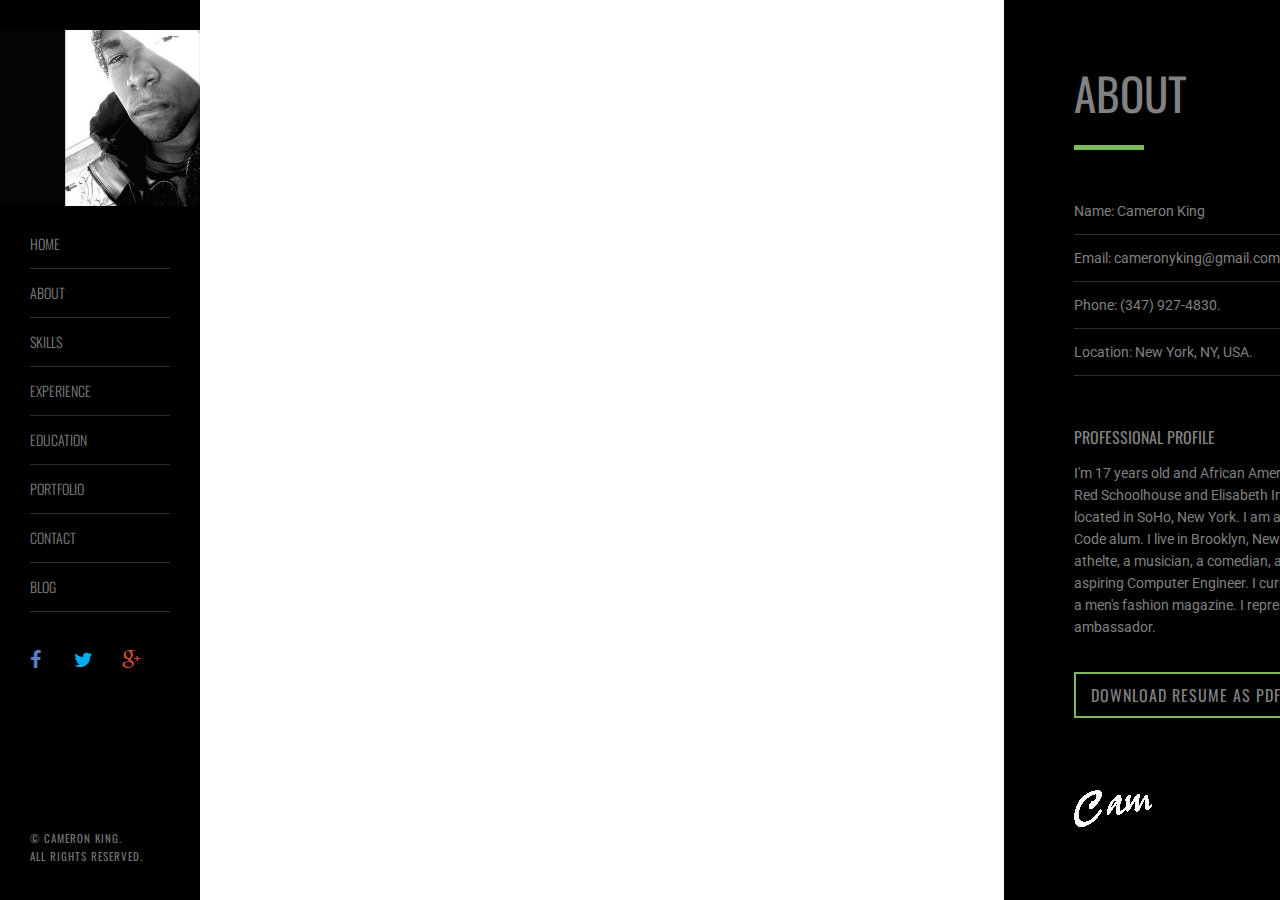
==== index.html @ 2c62a870 "hi" ====
<!DOCTYPE html>
<html lang="en">
<head>
<meta charset="UTF-8" />
<meta http-equiv="X-UA-Compatible" content="IE=edge,chrome=1" />
<meta name="viewport" content="width=device-width,initial-scale=1.0,maximum-scale=1" />
<META NAME="ROBOTS" CONTENT="INDEX, FOLLOW">
<title>Cameron King</title>
<link rel="shortcut icon" href="favicon.ico">

<!-- Google Font-->
<link href='http://fonts.googleapis.com/css?family=Roboto:400,300italic,300,100italic,100,400italic,500,500italic,700,900,900italic,700italic%7COswald:400,300,700' rel='stylesheet' type='text/css'>
<!-- Design Style -->
<link rel="stylesheet" type="text/css" href="css/scroll.css" />
<link rel="stylesheet" type="text/css" href="css/style.css" />
<!-- Icon -->
<link rel="stylesheet" type="text/css" href="css/font-awesome.css" />
<!-- Portfolio Thumbnail / Slider -->
<link rel="stylesheet" type="text/css" href="css/portfolio.css" />
<link rel="stylesheet" type="text/css" href="css/carousel.css">
<!-- Responsive -->
<link rel="stylesheet" type="text/css" href="css/responsive.css" />
<!-- Pie Chart / Skills -->
<script type="text/javascript" src="js/jquery-2.0.3.min.js"></script>
<!-- Send Email -->
<script type="text/javascript" src="js/sendemail.js"></script>
<!-- Progressbar / Skills-->
<script type="text/javascript" src="js/progressbar.js"></script>
<!-- Portfolio-->
<script src="js/modernizr.custom.js"></script>
</head>
<body>
<div id="container" class="container"> 
  <!-- Left Menu / Logo-->
  <aside class="menu" id="menu">
    <div class="logo"> 
      <!-- Logo image--> 
      <img src="images/bg.png" width="140" height="140" alt=""/> 
      <!-- Logo name--> 
      <span>Cameron King</span></div>
    <!-- Mobile Navigation--> 
    <a href="#menu1" class="menu-link"></a> 
    <!-- Left Navigation-->
    <nav id="menu1" role="navigation"> <a href="#chapterintroduction"><span id="link_introduction" class="active">Home</span></a> <a href="#chapterabout"><span id="link_about">About</span></a> <a href="#chapterskills"><span id="link_skills">Skills</span></a> <a href="#chapterexperience"><span id="link_experience">Experience</span></a> <a href="#chaptereducation"><span id="link_education">Education</span></a> <a href="#chapterportfolio"><span id="link_portfolio">Portfolio</span></a><a href="#chaptercontact"><span id="link_contact">Contact</span></a><a href="blog.html"><span id="link_blog">Blog</span></a></nav>
    <div class="social"> <a href="https://www.facebook.com" target="_blank" class="facebook"><i class="fa fa-facebook"></i></a> <a href="https://twitter.com" target="_blank" class="twitter"><i class="fa fa-twitter"></i></a> <a href="https://plus.google.com" target="_blank" class="google-plus"><i class="fa fa-google-plus"></i></a> </div>
    <div class="copyright"> © Cameron King.<br>
      All Rights Reserved. </div>
  </aside>
  <!-- Go to top link for mobile device --> 
  <a href="#menu" class="totop-link">Go to the top</a>
  <div class="content-scroller">
    <div class="content-wrapper"> 
      
      <!-- Introduction -->
      <article class="content introduction noscroll" id="chapterintroduction">
        <div class="inner">
          <h2><span>HEllO, I'm</span><br>
            Cameron King</h2>
          <span class="title">Athlete/ Musician/ Developer</span> </div>
        <div id="owl-demo" class="owl-carousel">
            <div class="item"><img src="images/bg.jpg" alt="" /></div>
           <div class="item"><img src="images/bg1.jpg" alt="" /></div>
             <div class="item"><img src="images/skate.JPG" alt="" /></div>
          <div class="item"><img src="images/vr%20.jpg" alt="" /></div>
        </div>
      </article>
      
      <!-- About -->
      <article class="content about white-bg" id="chapterabout">
        <div class="inner">
          <h2>About</h2>
          <div class="title-divider"></div>
          <div class="about-con">
            <ul>
              <li>Name: Cameron King</li>
              <li>Email: <a href="mailto:cameronyking@gmail.com">cameronyking@gmail.com</a></li>
              <li>Phone: (347) 927-4830.</li>
              <li>Location: New York, NY, USA.</li>
            </ul>
            <h3>Professional Profile</h3>
            <p>I'm 17 years old and African American. I attend school at Little Red Schoolhouse and Elisabeth Irwin High School (LREI) , located in SoHo, New York. I am a Prep for Prep and All Star Code alum. I live in Brooklyn, New York. I consider myself an athelte, a musician, a comedian, an artist, a designer and I am an aspiring Computer Engineer. I currently intern at Bleu Magazine, a men's fashion magazine. I represent All Star Code as an alum ambassador.<br>
            </p>
            <a href="#" class="button">Download resume as PDF </a> 
              
              <br>
              <img src="images/new.gif" class="signature" alt="This will display an animated GIF" /> 
              <br>
              <br>
              <br>
              <br>
            <p> Click Anywhere on Screen to Advance</p> 
            </div>
        </div>
      </article>
      
      <!-- Skills -->
      <article class="content skills gray-bg" id="chapterskills">
        <div class="inner">
          <h2>Skills</h2>
          <div class="title-divider"></div>
          <h3> My Technical Skills</h3>
          <p> Here are some of my "hard" technical and "soft" social skills I've gained over the years. They range from CS to Music and Athletics. I am learning new coding languages, and am always working with digital media. </p>
          <div class="skills-con">
            <div class="container-sub margin-top50">
              <div class="row">
                <div class="col-6 margin-bottom50">
                  <div class="col-6"><span class="chart" data-percent="75"><span class="percent"></span> </span></div>
                  <div class="col-6 chart-text">
                    <h4>Final Cut Pro</h4>
                  </div>
                </div>
                <div class="col-6 margin-bottom50">
                  <div class="col-6"><span class="chart" data-percent="88"><span class="percent"></span> </span></div>
                  <div class="col-6 chart-text">
                    <h4>Painting and Drawing</h4>
                  </div>
                </div>
                <div class="col-6">
                  <div class="col-6"><span class="chart" data-percent="60"><span class="percent"></span> </span></div>
                  <div class="col-6 chart-text">
                    <h4>Java<br> script and jQuery</h4>
                  </div>
                </div>
                <div class="col-6">
                  <div class="col-6"><span class="chart" data-percent="95"><span class="percent"></span> </span></div>
                  <div class="col-6 chart-text">
                    <h4>Wordpress, HTML5 and CSS3</h4>
                   <!-- <p>Expert, 8 years</p> !--->
                  </div>
                </div>
                  </div>
                <br>
                <br>
                   <div class="row">
                     <div class="col-6 margin-bottom50">
                  <div class="col-6"><span class="chart" data-percent="95"><span class="percent"></span> </span></div>
                  <div class="col-6 chart-text">
                    <h4>Adobe <br> Photo <br> shop</h4>
                    <!--<p>Expert, 4 years</p> -->
                  </div>
                </div>
                <div class="col-6 margin-bottom50">
                  <div class="col-6"><span class="chart" data-percent="80"><span class="percent"></span> </span></div>
                  <div class="col-6 chart-text">
                    <h4>Adobe Illustrator</h4>
                  </div>
                </div>
                <div class="col-6">
                  <div class="col-6"><span class="chart" data-percent="90"><span class="percent"></span> </span></div>
                  <div class="col-6 chart-text">
                    <h4>Python</h4>
                   <!-- <p>Expert, 8 years</p> --> 
                  </div>
                </div>
                <div class="col-6">
                  <div class="col-6"><span class="chart" data-percent="55"><span class="percent"></span> </span></div>
                  <div class="col-6 chart-text">
                    <h4>C Programming</h4>
                   <!-- <p>Expert, 8 years</p> -->
                  </div>
                </div>
              </div>
            </div>
            <div class="full-divider"></div>
            <div class="container-sub skill-list">
              <div class="row">
                <h3>Knowledge</h3>
                <p>I was not able to list all of my skill. However, I do have an interest and experience in the following areas.</p>
                <div class="col-4 margin-top10">
                  <ul>
                    <li>Robotics</li>
                    <li>Web Design</li>
                    <li>User Experience</li>
                    <li>Graphic Design</li>
                  </ul>
                </div>
                <div class="col-4 margin-top10">
                  <ul>
                    <li>Photo manipulation skills</li>
                    <li>Digital Painting</li>
                    <li>Photo Composition</li>
                    <li>Tipography</li>
                  </ul>
                </div>
                <div class="col-4 margin-top10">
                  <ul>
                    <li>Video Editing</li>
                    <li> Music Theory</li>
                     <li>App Development</li>
                    <li> Virtual Reality App Design </li>
                  </ul>
                </div>
              </div>
            </div>
            <div class="full-divider"></div>
            <div class="container-sub">
              <div class="row">
                <h3>Language Skills</h3>
                <p>I've traveled abroad and had formal training in the following languages.</p>
                <div class="progressbar-main margin-top50">
                  <div class="progress-bar-description">English (First Language)</div>
                  <div id="progressBar" class="progress">
                    <div class="progress-value"></div>
                  </div>
                </div>
                <div class="progressbar-main margin-top40">
                  <div class="progress-bar-description">Chinese </div>
                  <div id="progressBar2" class="progress">
                    <div class="progress-value"></div>
                  </div>
                </div>
                <div class="progressbar-main margin-top40">
                  <div class="progress-bar-description">French </div>
                  <div id="progressBar3" class="progress">
                    <div class="progress-value"></div>
                  </div>
                </div>
              </div>
            </div>
          </div>
        </div>
      </article>
      
      <!-- Experience -->
      <article class="content experience white-bg" id="chapterexperience">
        <div class="inner">
          <h2>Experience</h2>
          <div class="title-divider"></div>
          <h3>MY Experience!</h3>
          <p>The following are my experiences up until now that have shaped me into who I am and what I want to do.</p>
          <div class="experience-con">
            <div class="container-sub">
                <div class="full-divider"></div>
              <div class="row">
                <div class="experience-details">
                  <div class="col-6 margin-bottom50 margin-top50">
                    <div class="col-3 icon-block"><i class="fa fa-cog"></i></div>
                    <div class="flot-left">
                      <h5><a href="http://bleumagazine.com">Bleu Magazine</a></h5>
                      <h4>Web and App <br>Developer</h4>
                      <span>August 2015 - Present</span> </div>
                  </div>
                  <div class="col-6 margin-bottom50 margin-top50 no-margin-top"> I am currently interning at Bleu Magazine. I am creating their spin-off ecommerce website, "Brick and Ivy". I will then develop their mobile application.  </div>
                </div>
                  
                    <div class="full-divider"></div>
                <div class="experience-details">
                  <div class="col-6 margin-bottom50 margin-top50">
                    <div class="col-3 icon-block"><i class="fa fa-arrows-alt"></i></div>
                    <div class="flot-left">
                      <h5> <a href="http://younghackers.us/"> The Young Hackers </a></h5>
                      <h4> Web Designer</h4>
                      <span> August 2013 - Present</span> </div>
                  </div>
                    <div class="col-6 margin-bottom50 margin-top50 no-margin-top">I was recruited into the Young Hackers, an exclusive group of teenage students in NYC, who create hackathons around the city to promote Computer Science and diversity in the tech industry.<br> <br> I helped lead, organize, and run <bold><a href="http://http://localhackday2015.younghackers.us">Local Hack Day NYC 2015 </a></bold> (click me) on October 15th. I built the website, promoted the event, and led the event, as the Master of Ceremony, throughout the day.</div>
                </div>
              <div class="full-divider"></div>
              <div class="row">
                <div class="experience-details">
                  <div class="col-6 margin-bottom50 margin-top50">
                    <div class="col-3 icon-block"><i class="fa fa-cogs"></i></div>
                    <div class="flot-left">
                      <h5><a href="http://allstarcode.org">All Star Code</a></h5>
                      <h4>Ambassador and <br> Representative</h4>
                      <span>July 2015 - Present</span> </div>
                  </div>
                  <div class="col-6 margin-bottom50 margin-top50 no-margin-top"> I was elected on the ASC board as a representive and ambassador for my cohort of the ASC Summer Intensive. I am in charge of planing events, managing social media, and representing the organization. </div>
                </div>
                <div class="full-divider"></div>
                <div class="experience-details">
                  <div class="col-6 margin-bottom50 margin-top50">
                    <div class="col-3 icon-block"><i class="fa fa-code"></i></div>
                    <div class="flot-left">
                      <h5>Hackathons and <br> Conferences</h5>
                      <h4>Participant</h4>
                      <span> Present</span> </div>
                  </div>
                  <div class="col-6 margin-bottom50 margin-top50 no-margin-top"> I recently attended Droid Con, the annual convention hosted by Google for global Android Developers at the Metropolitan Pavillion. Facebook, Microsoft, Firebase, American Express, Uber, Cloudbase, Twillio, Lyft, Twitter, and other companies attended and distributed "swag" and offered opportunities. <br><br> I went to Space Apps Next Generation, the first ever 24 hour Hackathon exclusive for High Schoolers, hosted by NASA in September. I also attended, PennApps XII, the twelfth iteration of the first college and elite hackathon, hosted by the University of Pennsylvania. <br><br> See the projects I made in my "Portfolio" page.  </div>
                </div>
                <div class="full-divider"></div>
                <div class="experience-details">
                  <div class="col-6 margin-bottom50 margin-top50">
                    <div class="col-3 icon-block"><i class="fa fa-arrows-alt"></i></div>
                    <div class="flot-left">
                      <h5> <a href="http://dais.squarespace.com/">Diversity Awareness in <br> Independent Schools</a></h5>
                      <h4>Member</h4>
                      <span> Fall 2013 - Present</span> </div>
                  </div>
                  <div class="col-6 margin-bottom50 margin-top50 no-margin-top">I am on the executive board committe and act as a facilitator and representative of LREI at DAIS.<br><br> At DAIS, Students across New York City participate in discussions to strengthen schools through increased knowledge, awareness, and respect for different cultures, ideas, and lifestyles. These meetings and conferences occure every first Friday of the month.  </div>
                </div>
                <div class="full-divider"></div>
                <div class="experience-details">
                  <div class="col-6 margin-bottom50 margin-top50">
                    <div class="col-3 icon-block"><i class="fa fa-pencil"></i></div>
                    <div class="flot-left">
                      <h5><a href="http://www.writeforthefuture.com/"> Write for the Future </a></h5>
                      <h4>Student</h4>
                      <span> Fall 2013 - Present</span> </div>
                  </div>
                  <div class="col-6 margin-bottom50 margin-top50 no-margin-top"> Phasellus nec gravida purus. Aliquam ac enim vel ipsum consectetur vulputate. Duis quis feugiat neque. Pellentesque eleifend, nisi vel mattis vestibulum, est lacus pretium quam. </div>
                </div>
                <div class="full-divider"></div>
                <div class="experience-details">
                  <div class="col-6 margin-bottom50 margin-top50">
                    <div class="col-3 icon-block"><i class="fa fa-briefcase"></i></div>
                    <div class="flot-left">
                      <h5><a href="http://www.nyc.gov/html/dycd/html/jobs/ladders.shtml"> NYC Ladders for Leaders </a></h5>
                      <h4>Participant</h4>
                      <span>January 2015 - August 2015</span> </div>
                  </div>
                  <div class="col-6 margin-bottom50 margin-top50 no-margin-top"> Phasellus nec gravida purus. Aliquam ac enim vel ipsum consectetur vulputate. Duis quis feugiat neque. Pellentesque eleifend, nisi vel mattis vestibulum, est lacus pretium quam. </div>
                </div>
                   <div class="full-divider"></div>
                <div class="experience-details">
                  <div class="col-6 margin-bottom50 margin-top50">
                    <div class="col-3 icon-block"><i class="fa fa-plane"></i></div>
                    <div class="flot-left">
                      <h5><a href="http://sdcorps.org/">Student Diplomacy Corps</a></h5>
                      <h4>Student Diplomat</h4>
                      <span>Summer 2014</span> </div>
                  </div>
                  <div class="col-6 margin-bottom50 margin-top50 no-margin-top"> Phasellus nec gravida purus. Aliquam ac enim vel ipsum consectetur vulputate. Duis quis feugiat neque. Pellentesque eleifend, nisi vel mattis vestibulum, est lacus pretium quam. </div>
                </div>
                   <div class="full-divider"></div>
                <div class="experience-details">
                  <div class="col-6 margin-bottom50 margin-top50">
                    <div class="col-3 icon-block"><i class="fa fa-arrows-alt"></i></div>
                    <div class="flot-left">
                      <h5> <a href="prepforprep.org">Prep for Prep</a></h5>
                      <h4>Admissions Committee</h4>
                      <span> Fall 2013 - Present</span> </div>
                  </div>
                  <div class="col-6 margin-bottom50 margin-top50 no-margin-top"> Phasellus nec gravida purus. Aliquam ac enim vel ipsum consectetur vulputate. Duis quis feugiat neque. Pellentesque eleifend, nisi vel mattis vestibulum, est lacus pretium quam. </div>
                    </div>  
                </div>
                <div class="full-divider"></div>
                <div class="experience-details">
                  <div class="col-6 margin-bottom50 margin-top50">
                    <div class="col-3 icon-block"><i class="fa fa-music"></i></div>
                    <div class="flot-left">
                      <h5><a href="http://www.usdan.com/"> USDAN Center <br> for Creative and <br> Performing Arts </a></h5>
                      <h4>Student</h4>
                      <span>Summers 2012-13</span> </div>
                  </div>
                  <div class="col-6 margin-bottom50 margin-top50 no-margin-top"> I was a Painting and Drawing Major, Music Theory <br>MinorPhasellus nec gravida purus. Aliquam ac enim vel ipsum consectetur vulputate. Duis quis feugiat neque. Pellentesque eleifend, nisi vel mattis vestibulum, est lacus pretium quam. </div>
                </div>
              </div>
            </div>
          </div>
        </div>
      </article>
      
      <!-- Education -->
      <article class="content education gray-bg" id="chaptereducation">
        <div class="inner">
          <h2>Education</h2>
          <div class="title-divider"></div>
          <h3>Just My Education</h3>
          <p>Lorem ipsum dolor sit amet, consectetur adipiscing elit. Proin ornare sem sed quam tempus aliquet vitae eget dolor. Proin eu ultrices libero. Curabitur vulputate vestibulum elementum. Suspendisse id neque a nibh mollis blandit. Quisque varius eros ac purus dignissim.</p>
          <div class="education-con">
            <div class="container-sub">
              <div class="full-divider"></div>
              <div class="row">
                <div class="education-details">
                  <div class="col-6 margin-bottom50 margin-top50">
                    <div class="col-3 icon-block"><i class="fa fa-pencil"></i></div>
                    <div class="flot-left">
                      <h5>Secondary School </h5>
                      <h4><a href="http://lrei.org"> Elisabeth Irwin High School (LREI)</a></h4>
                      <span>September 2012 - Present</span> </div>
                  </div>
                  <div class="col-6 margin-bottom50 margin-top50 no-margin-top"> Activities:
                        <br> <br> LREI Admissions Ambassador. Representative at the White Privelege Conference
                      
                      
                      <br> <br> Sports: Track and Field: 100-200m Sprinter, Shot-Put (3 consecutive year ISAL League Champion), Long and Triple Jump, Varsity Soccer Team, JV Basketball Co-Captain, Starting Center for Varsity Basketball

                    <br>  <br>Clubs: Improvisational Comedy Club Leader ,LREI Ambassador and Panelist, People of Color- Representative,Prom Committee DJ 
                     <br> <br> Music: Lead Trumpet / Trumpet Section Leader and pianist in Jazz Band, 1rst Baritone in Wind Ensemble, Pianist and Drummer in Rock Band </div>
                </div>
                <div class="full-divider"></div>
                <div class="education-details">
                  <div class="col-6 margin-bottom50 margin-top50">
                    <div class="col-3 icon-block"><i class="fa fa-cogs"></i></div>
                    <div class="flot-left">
                      <h5>Scholarship</h5>
                      <h4><a href="http://prepforprep.org"> Prep for Prep</a></h4>
                      <span>June 2010 - Present</span> </div>
                  </div>
                  <div class="col-6 margin-bottom50 margin-top50 no-margin-top"> Phasellus nec gravida purus. Aliquam ac enim vel ipsum consectetur vulputate. Duis quis feugiat neque. Pellentesque eleifend, nisi vel mattis vestibulum, est lacus pretium quam. </div>
                </div>
                <div class="full-divider"></div>
                <div class="education-details">
                  <div class="col-6 margin-bottom50 margin-top50">
                    <div class="col-3 icon-block"><i class="fa fa-code"></i></div>
                    <div class="flot-left">
                      <h5>Technical Skill Program</h5>
                      <h4><a href="http://allstarcode.org"> All Star Code Summer Intensive</a></h4>
                      <span>2004 - 2005</span> </div>
                  </div>
                  <div class="col-6 margin-bottom50 margin-top50 no-margin-top"> Phasellus nec gravida purus. Aliquam ac enim vel ipsum consectetur vulputate. Duis quis feugiat neque. Pellentesque eleifend, nisi vel mattis vestibulum, est lacus pretium quam. </div>
                </div>
              </div>
            </div>
          </div>
        </div>
      </article>
      
      <!-- Pportfolio -->
      <article class="content portfolio white-bg" id="chapterportfolio">
        <div class="inner">
          <h2>Portfolio</h2>
          <div class="title-divider"></div>
          <h3>Our portfolio features a variety of projects and services</h3>
          <p>Lorem ipsum dolor sit amet, consectetur adipiscing elit. Proin ornare sem sed quam tempus aliquet vitae eget dolor. Proin eu ultrices libero. Curabitur vulputate vestibulum elementum. Suspendisse id neque a nibh mollis blandit. Quisque varius eros ac purus dignissim.</p>
          <div class="portfolio-con">
            <div class="container-sub margin-top50">
              <div class="row">
                <div id="grid-gallery" class="grid-gallery">
                  <section class="grid-wrap">
                    <ul class="grid">
                      <li>
                        <figure> <img src="http://placehold.it/700x475" alt=""/>
                          <figcaption>
                            <div class="figcaption-details"> <img src="images/icon-plus.png" height="82" width="82" alt="" />
                              <h3>The Flavour Restaurant</h3>
                              <span>Website Design & Development</span> </div>
                          </figcaption>
                        </figure>
                      </li>
                      <li>
                        <figure> <img src="http://placehold.it/700x475" alt=""/>
                          <figcaption>
                            <div class="figcaption-details"> <img src="images/icon-plus.png" height="82" width="82" alt="" />
                              <h3>Herbal Beauty Salon</h3>
                              <span>Photography</span> </div>
                          </figcaption>
                        </figure>
                      </li>
                      <li>
                        <figure> <img src="http://placehold.it/700x475" alt=""/>
                          <figcaption>
                            <div class="figcaption-details"> <img src="images/icon-plus.png" height="82" width="82" alt="" />
                              <h3>Kayra Modelleri</h3>
                              <span>Branding and Identity</span> </div>
                          </figcaption>
                        </figure>
                      </li>
                      <li>
                        <figure> <img src="http://placehold.it/700x475" alt=""/>
                          <figcaption>
                            <div class="figcaption-details"> <img src="images/icon-plus.png" height="82" width="82" alt="" />
                              <h3>Fashion and You</h3>
                              <span>APPS and Web Design</span> </div>
                          </figcaption>
                        </figure>
                      </li>
                         <li>
                        <figure> <img src="http://placehold.it/700x475" alt=""/>
                          <figcaption>
                            <div class="figcaption-details"> <img src="images/icon-plus.png" height="82" width="82" alt="" />
                              <h3>Fashion and You</h3>
                              <span>APPS and Web Design</span> </div>
                          </figcaption>
                        </figure>
                      </li>
                    </ul>
                  </section>
                  
                  <!-- Lightbox Popup -->
                  <section class="slideshow">
                    <ul>
                      <li>
                        <figure>
                          <figcaption>
                            <h3>The Flavour Restaurant</h3>
                            <span>Website Design & Development</span>
                            <p>Kale chips lomo biodiesel stumptown Godard Tumblr, mustache sriracha tattooed cray aute slow-carb placeat delectus. Letterpress asymmetrical fanny pack art party est pour-over skateboard anim quis, 						ullamco craft beer.</p>
                          </figcaption>
                          <div id="owl-demo1" class="owl-carousel">
                            <div class="item"><img src="http://placehold.it/700x475" alt="" /></div>
                            <div class="item"><img src="http://placehold.it/700x475" alt="" /></div>
                            <div class="item"><img src="http://placehold.it/700x475" alt="" /></div>
                            <div class="item"><img src="http://placehold.it/700x475" alt="" /></div>
                            <div class="item"><img src="http://placehold.it/700x475" alt="" /></div>
                              <div class="item"><img src="http://placehold.it/700x475" alt="" /></div>
                            <div class="item"><img src="http://placehold.it/700x475" alt="" /></div>
                               <div class="item"><img src="http://placehold.it/700x475" alt="" /></div>
                            <div class="item"><img src="http://placehold.it/700x475" alt="" /></div>
                               <div class="item"><img src="http://placehold.it/700x475" alt="" /></div>
                            <div class="item"><img src="http://placehold.it/700x475" alt="" /></div>
                               <div class="item"><img src="http://placehold.it/700x475" alt="" /></div>
                            <div class="item"><img src="http://placehold.it/700x475" alt="" /></div>
                          </div>
                        </figure>
                      </li>
                      <li>
                        <figure>
                          <figcaption>
                            <h3>Herbal Beauty Salon</h3>
                            <span>Photography</span>
                            <p>Kale chips lomo biodiesel stumptown Godard Tumblr, mustache sriracha tattooed cray aute slow-carb placeat delectus. Letterpress asymmetrical fanny pack art party est pour-over skateboard anim quis, ullamco craft beer.</p>
                          </figcaption>
                          <img src="http://placehold.it/700x475" alt=""/></figure>
                      </li>
                      <li>
                        <figure>
                          <figcaption>
                            <h3>Kayra Modelleri</h3>
                            <span>Branding and Identity</span>
                            <p>Kale chips lomo biodiesel stumptown Godard Tumblr, mustache sriracha tattooed cray aute slow-carb placeat delectus. Letterpress asymmetrical fanny pack art party est pour-over skateboard anim quis, ullamco craft beer.</p>
                          </figcaption>
                          <div id="owl-demo2" class="owl-carousel">
                             <div class="item"><img src="http://placehold.it/700x475" alt="" /></div>
                            <div class="item"><img src="http://placehold.it/700x475" alt="" /></div>
                            <div class="item"><img src="http://placehold.it/700x475" alt="" /></div>
                            <div class="item"><img src="http://placehold.it/700x475" alt="" /></div>
                            <div class="item"><img src="http://placehold.it/700x475" alt="" /></div>
                          </div>
                        </figure>
                      </li>
                      <li>
                        <figure>
                          <figcaption>
                            <h3>Fashion and You</h3>
                            <span>APPS and Web Design</span>
                            <p>Kale chips lomo biodiesel stumptown Godard Tumblr, mustache sriracha tattooed cray aute slow-carb placeat delectus. Letterpress asymmetrical fanny pack art party est pour-over skateboard anim quis, ullamco craft beer.</p>
                          </figcaption>
                          <iframe width="854" height="480" src="//www.youtube.com/embed/ZwzY1o_hB5Y" frameborder="0" allowfullscreen></iframe></figure>
                      </li>
                      <li>
                        <figure>
                          <figcaption>
                            <h3>Whole Food Flour</h3>
                            <span>Branding and Identity</span>
                            <p>Kale chips lomo biodiesel stumptown Godard Tumblr, mustache sriracha tattooed cray aute slow-carb placeat delectus. Letterpress asymmetrical fanny pack art party est pour-over skateboard anim quis, ullamco craft beer.</p>
                          </figcaption>
                          <img src="http://placehold.it/700x475" alt=""/></figure>
                      </li>
                    </ul>
                    <nav> <span class="fa nav-prev"></span> <span class="fa nav-next"></span> <span class="fa nav-close"></span> </nav>
                  </section>
                </div>
              </div>
            </div>
          </div>
        </div>
      </article>
      
      <!-- Contact -->
      <article class="content contact gray-bg" id="chaptercontact">
        <div class="inner">
          <h2>Contact</h2>
          <div class="title-divider"></div>
          <h3>Let's Keep In Touch</h3>
          <p>Lorem ipsum dolor sit amet, consectetur adipiscing elit. Proin ornare sem sed quam tempus aliquet vitae eget dolor. Proin eu ultrices libero. Curabitur vulputate vestibulum elementum. Suspendisse id neque a nibh mollis blandit. Quisque varius eros ac purus dignissim.</p>
          <div class="full-divider"></div>
          <div class="contact-con margin-top50">
            <div class="container-sub">
              <div class="row">
                <div class="contact-details">
                  <div class="col-6">
                    <div class="contact-text">
                      <div class="col-2 icon-block address"><i class="fa fa-map-marker"></i></div>
                      <div class="flot-left"> <strong>Cameron King</strong><br>
                        New York, New York, U.S,<br>
                        </div>
                    </div>
                    <div class="contact-text">
                      <div class="col-2 icon-block phone"><i class="fa fa-phone"></i></div>
                      <div class="flot-left"> <strong>Phone</strong><br>
                        (347) 927-4830 </div>
                    </div>
                    <div class="contact-text">
                      <div class="col-2 icon-block email"><i class="fa fa-envelope"></i></div>
                      <div class="flot-left"> <strong>Email</strong><br>
                        <a href="mailto:cameronyking@gmail.com">cameronyking@gmail.com</a> </div>
                    </div>
                  </div>
                  <div class="col-6 m-margin-top30">
                    <h3>I'm also on Social Networks</h3>
                    Lorem ipsum dolor sit amet, consectetur adipiscing elit. Proin ornare sem sed quam tempus aliquet vitae eget dolor.
                    <div class="contact-social margin-top30"><a href="https://www.facebook.com" target="_blank"><i class="fa fa-facebook"></i></a> <a href="https://twitter.com" target="_blank"><i class="fa fa-twitter"></i></a> <a href="https://www.youtube.com" target="_blank"><i class="fa fa-youtube"></i></a><a href="https://plus.google.com" target="_blank"><i class="fa fa-google-plus"></i></a><a href="https://www.linkedin.com" target="_blank"><i class="fa fa-linkedin"></i></a> </div>
                  </div>
                </div>
              </div>
            </div>
            <div class="full-divider"></div>
            <div class="container-sub">
              <div class="row">
                <div class="contact-form">
                  <h3>Drop Me a Line</h3>
                  <form id="form1" name="form1" method="post" >
                    <input name="name" type="text" id="name" placeholder="Your Name..." />
                    <input name="email" type="text" id="email" placeholder="Your Email..." />
                    <textarea name="message" id="message" cols="45" rows="5" placeholder="Your Message..."></textarea>
                    <input type="submit" name="button" id="button" value="say hello!" >
                    <div id="successmsg" ></div>
                  </form>
                </div>
              </div>
            </div>
          </div>
        </div>
      </article>
      
      <!-- Introduction -->
      <article class="content introduction-end" id="chapterthankyou">
        <div class="inner">
          <div class="introduction-end-con margin-top50">
            <h3><strong>Cameron King</strong></h3>
            <div id="rotate" class="rotate">
              <div><span>awesome.</span></div>
              <div><span>hilarious</span></div>
              <div><span>creative</span></div>
              <div><span>innovative</span></div>
            </div>
          </div>
        </div>
      </article>
    </div>
    <!-- content-wrapper --> 
  </div>
  <!-- content-scroller --> 
</div>
<script type="text/javascript" src="js/jquery.min.js"></script>
<script type="text/javascript" src="js/head.min.js"></script>
<!-- Portfolio Thumbnail --> 
<script type="text/javascript" src="js/imagesloaded.min.js"></script> 
<script type="text/javascript" src="js/masonry.min.js"></script> 
<script type="text/javascript" src="js/class_helper.js"></script> 
<script type="text/javascript" src="js/grid_gallery.js"></script> 
<!-- Portfolio Grid --> 
<script>
    new CBPGridGallery( document.getElementById( 'grid-gallery' ) );
</script>
<!-- Portfolio Slider--> 
<script type="text/javascript"  src="js/carousel.js"></script> 
<script type="text/javascript" src="js/jquery.easypiechart.js"></script> 
<script type="text/javascript" src="js/text.rotator.js"></script>
<!-- Page Scrolling --> 
<script>
head.js(
		{ mousewheel : "js/jquery.mousewheel.js" },
		{ mwheelIntent : "js/mwheelIntent.js" },
		{ jScrollPane : "js/jquery.jscrollpane.min.js" },
		{ history : "js/jquery.history.js" },
		{ stringLib : "js/core.string.js" },
		{ easing : "js/jquery.easing.1.3.js" },
		{ smartresize : "js/jquery.smartresize.js" },
		{ page : "js/jquery.page.js" }
		);
</script>  
<!-- Fit Video --> 
<script type="text/javascript"  src="js/jquery.fitvids.js"></script>
<!-- All Javascript Component--> 
<script src="js/settings.js"></script>
</body>
</html>
---- css/scroll.css ----
/*
----------------------------------

	Name: scroll.css
	Version: 1.2

----------------------------------

	Table of Contents
	
	#Page Scroll

*/

/* ==========================================================================
   #Page Scroll
   ========================================================================== */
   
.jspContainer {
	overflow: hidden;
	position: relative;
}
.jspPane {
	position: absolute;
}
.jspVerticalBar {
	position: absolute;
	top: 0;
	right: 0;
	width: 5px;
	height: 100%;
	background: transparent;
	opacity: 0;
	-webkit-transition: opacity 0.2s linear;
	-moz-transition: opacity 0.2s linear;
	-o-transition: opacity 0.2s linear;
	-ms-transition: opacity 0.2s linear;
	transition: opacity 0.2s linear;
}
.jspHorizontalBar {
	position: absolute;
	bottom: 5px;
	left: 0;
	width: 100%;
	height: 7px;
	background: transparent;
	display:none;
}
.jspVerticalBar *, .jspHorizontalBar * {
	margin: 0;
	padding: 0;
}
.jspCap {
	display: none;
}
.jspHorizontalBar .jspCap {
	float: left;
}
.jspTrack {
	background: rgba(202, 202, 202, 0.2);
	position: relative;
}
.jspDrag {
	background: rgba(0, 0, 0, 0.1);
	position: relative;
	top: 0;
	left: 0;
	cursor: pointer;
}
.jspDrag:hover {
	background: rgba(0, 0, 0, 0.2);
}
.jspHorizontalBar .jspTrack, .jspHorizontalBar .jspDrag {
	float: left;
	height: 100%;
}
.jspArrow {
	background: #50506d;
	text-indent: -20000px;
	display: block;
	cursor: pointer;
}
.jspArrow.jspDisabled {
	cursor: default;
	background: #80808d;
}
.jspVerticalBar .jspArrow {
	height: 16px;
}
.jspHorizontalBar .jspArrow {
	width: 16px;
	float: left;
	height: 100%;
}
.jspVerticalBar .jspArrow:focus {
	outline: none;
}
.jspCorner {
	background: #eeeef4;
	float: left;
	height: 100%;
}
* html .jspCorner {
	margin: 0 -3px 0 0;
}

.noscroll {
	overflow: hidden !important
}
---- css/style.css ----
@import url('normalize.css');
/*
----------------------------------

        Name: style.css
        Version: 1.2

----------------------------------

        Table of Contents
        
        #Reset
        #Typography
        #Base Grid
        #Left Side 
        #Content Area 
        #Introduction Screen
        #About Screen
        #Skills Screen
        #Progressbar
        #PieChart
        #Experience Screen
        #Education Screen
        #Contact Screen
        #Last Screen
        #Blog Listing
        #Blog Details
        #404 Page
        #Media Ipad

*/

/* ==========================================================================
   #Reset
   ========================================================================== */

body {
    font-family: 'Roboto', sans-serif;
    font-weight: 400;
    font-size: 14px;
    color: #818181;
    line-height: 22px;
    overflow-y: hidden;
    overflow-x: hidden;
    -webkit-font-smoothing: antialiased;
    background-color: #ffffff;
}
body.blog {
    overflow-y: scroll;
    overflow-x: auto;   
}
a {
    color: #818181;
    text-decoration: none;
    transition-duration: .2s;
    -moz-transition-duration: .2s;
    -webkit-transition-duration: .2s;
    -o-transition-duration: .2s;
}
a:hover {
    color: #7dba5c;
}
::selection {
    color: #000;
    background: none repeat scroll 0 0 #7dba5c;
}
::-moz-selection {
    color:#000;
    background: none repeat scroll 0 0 #7dba5c;
}
* {
    outline: 0!important;
    -webkit-touch-callout: none;
    -webkit-user-select: none;
    -khtml-user-select: none;
    -moz-user-select: none;
    -ms-user-select: none;
    user-select: none;
    transition-timing-function: ease-out;
    -moz-transition-timing-function: ease-out;
    -webkit-transition-timing-function: ease-out;
    -o-transition-timing-function: ease-out;
}
figure, .slideshow li, .grid-gallery {
    outline: 0!important;
    -webkit-touch-callout: none;
    -webkit-user-select: none;
    -khtml-user-select: none;
    -moz-user-select: none;
    -ms-user-select: none;
    user-select: none;
    transition-timing-function: none;
    -moz-transition-timing-function: none;
    -webkit-transition-timing-function: none;
    -o-transition-timing-function: none;
    transition-duration: 0s;
    -moz-transition-duration: 0s;
    -webkit-transition-duration: 0s;
    -o-transition-duration: 0s;
}
img {
    -webkit-backface-visibility: hidden;
    max-width: 100%;
    height: auto;
}
.flot-left {
    float: left
}
.flot-right {
    float: right
}
input[type="text"], textarea {
    padding: 15px;
    border: none;
    background-color: #3b3b3b;
    border: 1px solid #3b3b3b;
    color: #a6a6a6;
    resize: none;
    width: 95.2%;
    font-size: 14px;
    margin: 20px 0 0;
    -webkit-user-select: text;
}
input[type="submit"] {
    border: 2px solid #7dba5c;
    background-color: transparent;
    color: #818181;
    font-weight: 400;
    font-family: 'Oswald', sans-serif;
    font-size: 16px;
    text-transform: uppercase;
    padding: 8px 18px;
    margin: 20px 0 0;
    transition-duration: .2s;
    -moz-transition-duration: .2s;
    -webkit-transition-duration: .2s;
    -o-transition-duration: .2s;
}
input[type="text"]:focus, textarea:focus {
    outline: none;
    color: #545454;
    border: 1px solid #7dba5c;
}
input[type="submit"]:hover {
    background-color: #7dba5c;
    color: #fff;
}
input[type="text"], input[type="email"], input[type="search"], input[type="password"], textarea, input[type="submit"], input[type="button"] {
    box-shadow: none !important;
    border-radius: 0px;
    -webkit-appearance: none;
    -moz-appearance: none;
    -webkit-user-select: text;
}
.validation {
    border: 1px solid #dc0505 !important;
}
#successmsg {
    margin-top: 10px;
    color: #add93c;
}
/* ==========================================================================
   #Typography
   ========================================================================== */

h1, h2, h3, h4, h5 {
    font-weight: 400;
    font-family: 'Oswald', sans-serif;
    color: #818181;
    text-transform: uppercase;
}
.blog h1, .blog h2, .blog h3, .blog h4, .blog h5{
    color: #7dba5c;
}
h1 {
    font-style: italic;
    border-bottom: 1px solid rgba(126, 126, 126, 0.3);
    padding: 35px 15px 15px 15px;
    margin: 0px 20px 20px 20px;
    position: relative;
    font-size: 38px;
}
h2 {
    font-size: 45px;
    margin: 0;
    line-height: 45px;
}
h2 span {
    font-weight: 300
}
h3 {
    font-size: 16px;
    margin: 50px 0 10px;
}
h4 {
    font-size: 25px;
    font-weight: 100;
    line-height: 30px;
    margin: 0;
}
h5 {
    font-size: 18px;
}
.title-divider {
    width: 70px;
    height: 5px;
    background-color: #7dba5c;
    margin: 30px 0 50px 0
}
.full-divider {
    width: 100%;
    height: 1px;
    background-color: #333333;
    margin: 50px 0 0 0;
    clear: both;
}
.gray-bg {
    background-color: #1a1a1a;
}
.white-bg {
    background-color: #000000;
}
.button {
    border: 2px solid #7dba5c;
    font-family: 'Oswald', sans-serif;
    font-weight: 400;
    color: #818181;
    font-size: 16px;
    text-transform: uppercase;
    margin: 20px 0;
    padding: 10px 15px;
    display: inline-block;
    letter-spacing: 1px;
    transition-duration: .2s;
    -moz-transition-duration: .2s;
    -webkit-transition-duration: .2s;
    -o-transition-duration: .2s;
    background: transparent;
}
.button:hover {
    border: 2px solid #7dba5c;
    background-color: #7dba5c;
    color: #fff;
}
/* ==========================================================================
   #Base Grid
   ========================================================================== */

.container-sub {
    width: 100%;
    position: relative;
    margin: 0 auto;
}
.col-1, .col-2, .col-3, .col-4, .col-5, .col-6, .col-7, .col-8, .col-9, .col-10, .col-11, .col-12 {
    float: left;
    position: relative;
}
.col-12 {
    width: 100%
}
.col-11 {
    width: 91.66666667%
}
.col-10 {
    width: 83.33333333%
}
.col-9 {
    width: 75%
}
.col-8 {
    width: 66.66666667%
}
.col-7 {
    width: 58.33333333%
}
.col-6 {
    width: 50%
}
.col-5 {
    width: 41.66666667%
}
.col-4 {
    width: 33.33333333%
}
.col-3 {
    width: 25%
}
.col-2 {
    width: 16.66666667%
}
.col-1 {
    width: 8.33333333%
}
/* #Clearing */

/* Self Clearing Goodness */
.container-sub:after {
    content: "\0020";
    display: table;
    height: 0;
    clear: both;
    visibility: hidden;
}
/* Use clearfix class on parent to clear nested columns,
    or wrap each row of columns in a <div class="row"> */
.clearfix:before, .clearfix:after, .row:before, .row:after {
    content: '\0020';
    display: block;
    overflow: hidden;
    visibility: hidden;
    width: 0;
    height: 0;
}
.row:after, .clearfix:after {
    clear: both;
}
.row, .clearfix {
    zoom: 1;
}
/* You can also use a <br class="clear" /> to clear columns */
.clear {
    clear: both;
    display: block;
    overflow: hidden;
    visibility: hidden;
    width: 0;
    height: 0;
}
.margin-bottom50 {
    margin-bottom: 50px
}
.margin-bottom40 {
    margin-bottom: 40px
}
.margin-bottom30 {
    margin-bottom: 30px
}
.margin-bottom20 {
    margin-bottom: 20px
}
.margin-bottom10 {
    margin-bottom: 10px
}
.margin-top50 {
    margin-top: 50px
}
.margin-top40 {
    margin-top: 40px
}
.margin-top30 {
    margin-top: 30px
}
.margin-top20 {
    margin-top: 20px
}
.margin-top10 {
    margin-top: 10px
}
.no-border-bottom{
    border-bottom: none !important;
}
.margin-right30 {
    margin-right: 30px;
}
/* ==========================================================================
   #Left Side 
   ========================================================================== */

.logo {
    text-align: center;
    margin: 30px 0 0;
}
.logo span {
    display: none
}
.logo img {
    width: auto;
    height: auto;
}
.menu {
    position: fixed;
    z-index: 100;
    color: #f8f8f8;
    background: #000;
    width: 200px;
    left: 0px;
    top: 0px;
    height: 100%;
}
.menu nav {
    position: absolute;
    top: 220px;
    left: 0px;
    right: 0px;
    bottom: 50px;
    width: 200px !important;
}
.menu nav a {
    display: block;
    padding: 13px 0;
    text-align: left;
    outline: none;
    margin: 0 30px;
    border-bottom: 1px solid rgba(235,235,235,0.2);
    font-family: 'Oswald', sans-serif;
    font-size: 14px;
    font-weight: 300;
    color: #818181;
    text-transform: uppercase;
    transition-duration: .2s;
    -moz-transition-duration: .2s;
    -webkit-transition-duration: .2s;
    -o-transition-duration: .2s;
}
.menu nav a span.active {
    color: #7dba5c;
    font-weight: 400
}
.menu nav a:hover {
    color: #7dba5c;
    text-decoration: none;
}
.menu nav a span:nth-child(2) {
    display: block;
    color: #fff;
    font-style: italic;
    font-weight: 400;
    text-transform: none;
    padding-top: 3px;
}
.menu-link {
    display: none
}
.social {
    padding: 30px;
    position: absolute;
    top: 619px;
}
.social a {
    font-size: 20px;
    transition-duration: .2s;
    -moz-transition-duration: .2s;
    -webkit-transition-duration: .2s;
    -o-transition-duration: .2s;
}
.social a:hover {
    color: #fff;
}
.social .facebook {
    color: #5a7eca
}
.social .twitter {
    color: #03acf1;
    margin: 0 26px 0 30px
}
.social .google-plus {
    color: #df4a32
}
.copyright {
    position: absolute;
    bottom: 5px;
    text-transform: uppercase;
    font-family: 'Oswald', sans-serif;
    font-size: 11px;
    padding: 30px;
    color: #747474;
    line-height: 18px;
    letter-spacing: 1px
}
/* ==========================================================================
   #Content Area 
   ========================================================================== */

.content-scroller {
    position: absolute;
    left: 200px;
    right: 0px;
    overflow: hidden;
    height: 100%;
}
.content-wrapper {
    width: 7356px;
    position: absolute;
    height: 100%;
    overflow: hidden;
}
.content:last-child {
    width: 1720px;
    background-color: #000;
}
.content {
    width: 804px;
    overflow-y: scroll;
    height: 100%;
    float: left;
    -webkit-transition: background 0.3s linear;
    -moz-transition: background 0.3s linear;
    -o-transition: background 0.3s linear;
    -ms-transition: background 0.3s linear;
    transition: background 0.3s linear;
}
.content-active {
}
.content:hover .jspVerticalBar, .menu nav:hover .jspVerticalBar {
    opacity: 1;
}
.inner {
    padding: 70px;
}
.inner p {
    position: relative;
    padding: 0;
}
#introduction .inner p:first-of-type {
    font-size: 24px;
    text-align: left;
    line-height: 36px;
    font-style: italic;
    color: #75838D;
    letter-spacing: 0px;
}
a.totop-link {
    bottom:5px;
    background:url(../images/go-to-top-arrow.jpg) left top no-repeat;
    cursor: pointer;
    display: none;
    width:34px;
    height:34px;
    position: fixed;
    z-index: 5;
    right: 5px;
    text-indent:-9999px;

}



/* Codrops Top Bar */
.codrops-top {
    font-size: 10px;
    text-transform: uppercase;
}
.codrops-top a {
    position: fixed;
    z-index: 10000;
    padding: 4px 7px;
    letter-spacing: 1px;
    color: #aaa;
    text-shadow: 0px 1px 1px #fff;
    background: rgba(255, 255, 255, 1);
    border-radius: 0px 0px 3px 3px;
}
.codrops-top a:nth-child(1) {
    right: auto;
    left: 210px;
}
.codrops-top a:nth-child(2) {
    right: 10px;
}
/* ==========================================================================
   #Introduction Screen
   ========================================================================== */

.introduction {
    position:relative;
}
.introduction img {
    z-index: -1;
    height: auto;
    width: 100%;
    float: left;
}
.introduction .owl-carousel {
    height: 100%;
}
.introduction .owl-carousel .owl-wrapper-outer {
    height: 100%;
}
.introduction .owl-carousel .owl-wrapper, .introduction .owl-carousel .owl-item {
    height: 100%;
}
.introduction .item {
    height: 100%;
}
.introduction h2 {
    border: none;
    color: #fff;
    text-transform: uppercase;
    line-height: 50px;
    padding-bottom: 0;
    font-size: 45px;
    margin-bottom: 35px
}
.introduction .inner {
    margin: 47% 0 0 0;
    position:absolute;
    z-index:2;
}
.introduction span.title {
    border-bottom: 1px solid #fff;
    border-top: 1px solid #fff;
    color: #fff;
    padding: 15px 0;
    letter-spacing: 1px;
    text-transform: uppercase;
    font-size: 13px;
}
/* ==========================================================================
   #About Screen
   ========================================================================== */

.about {
    background-image: url(images/back.jpg)100% 0 scroll #000;
    background-size: contain;
}
.about .inner {
    width: 50%
}
.about img {
    position: absolute;
    z-index: -1;
    left: 0;
    top: 0
}
.about-con {
    width: 100%
}
.about-con ul {
    margin: 0;
    padding: 0;
    list-style: none
}
.about-con ul li {
    border-bottom: 1px solid rgba(235, 235, 235, 0.2);
    padding: 12px 0;
}
.about-con ul li:first-child {
    padding: 0 0 12px 0
}
.about img.signature {
    position: inherit;
    top: auto;
    margin: 20px 0 0 0;
}
/* ==========================================================================
   #Skills Screen
   ========================================================================== */
.skills {
}
.skill-list ul {
    margin: 0;
    padding: 0
}
.skill-list ul li {
    padding: 5px 0 0;
    list-style: none
}
.skills-con h4 {
    width: 65%;
}
.skill-list ul li:before {
    content: "\f00c";
    font-family: 'FontAwesome';
    font-size: 15px;
    margin: 0 5px 0 0
}
.skills-con .col-6:hover .chart .percent {
    font-size: 45px;
    color: #efabe2;
    transition-duration: .1s;
    -moz-transition-duration: .1s;
    -webkit-transition-duration: .1s;
    -o-transition-duration: .1s;
}
/* ==========================================================================
   #Progressbar
   ========================================================================== */

.progress {
    background: #565656;
    width: 86%;
    float: right;
    position: relative;
    top: 10px;
}
.progress div {
    background-color: #8f8f8f;
    height: 6px;
}
.progressbar-main {
    position: relative;
    min-height: 35px
}
.progress-value span {
    font-family: 'Oswald', sans-serif;
    font-size: 40px;
    font-weight: 400;
    position: absolute;
    left: -93px;
    color: #7dba5c;
    top: -19px
}
.progress-value span:after {
    content: "%";
    font-weight: 100
}
.progress-bar-description {
    font-weight: 500;
    margin: 0 0 0 90px;
    font-size: 14px;
}
/* ==========================================================================
   #PieChart
   ========================================================================== */

.chart {
    position: relative;
    display: inline-block;
    width: 154px;
    height: 154px;
    text-align: center;
    border-radius: 50%;
}
.chart canvas {
    position: absolute;
    top: 0;
    left: 0;
}
.percent {
    display: inline-block;
    line-height: 110px;
    z-index: 2;
    font-size: 40px;
    font-family: 'Oswald', sans-serif;
    font-weight: 400;
    letter-spacing: -1px;
    margin: 21px 0 0 0;
    color: #7dba5c;
}
.percent:after {
    content: '%';
    margin-left: 0.1em;
    font-family: 'Oswald', sans-serif;
    font-weight: 100;
}
.angular {
    margin-top: 100px;
}
.angular .chart {
    margin-top: 0;
}
.chart-text {
    margin: 30px 0 0 0
}
.chart-text p {
    margin: 10px 0 0 15px
}
.chart-text h4 {
    margin: 0 0 0 15px;
}
/* ==========================================================================
   #Experience Screen
   ========================================================================== */

.experience-con .icon-block i {
    font-size: 60px;
    color: #7dba5c;
    margin: 8px 0 0
}
.experience-con h5 {
    margin: 5px 0 7px 0
}
.experience-con span {
    font-size: 16px;
}
.experience-con strong {
    font-weight: 500;
    color: #000;
    text-transform: uppercase;
    display: inline-block;
    margin: 0 0 5px 0
}
.experience-details {
    float: left;
}
.experience-details i {
    transition-duration: .2s;
    -moz-transition-duration: .2s;
    -webkit-transition-duration: .2s;
    -o-transition-duration: .2s;
}
.experience-details:hover i {
    font-size: 73px;
    color: #efabe2;
}
.experience-details:hover .col-3 {
    width: 29%;
    transition-duration: .2s;
    -moz-transition-duration: .2s;
    -webkit-transition-duration: .2s;
    -o-transition-duration: .2s;
}
/* ==========================================================================
   #Education Screen
   ========================================================================== */
.education-con .icon-block i {
    font-size: 60px;
    color: #7dba5c;
    margin: 8px 0 0
}
.education-con h5 {
    margin: 5px 0 7px 0
}
.education-con span {
    font-size: 16px;
}
.education-con strong {
    font-weight: 500;
    color: #000;
    text-transform: uppercase;
    display: inline-block;
    margin: 0 0 5px 0
}
.education-details {
    float: left
}
.education-details i {
    transition-duration: .2s;
    -moz-transition-duration: .2s;
    -webkit-transition-duration: .2s;
    -o-transition-duration: .2s;
}
.education-details:hover i {
    font-size: 73px;
    color: #efabe2;
}
.education-details:hover .col-3 {
    width: 29%;
    transition-duration: .2s;
    -moz-transition-duration: .2s;
    -webkit-transition-duration: .2s;
    -o-transition-duration: .2s;
}
/* ==========================================================================
   #Contact Screen
   ========================================================================== */

.contact-details {
}
.contact-details i {
    font-size: 45px;
    color: #7dba5c
}
.contact-details strong {
    display: inline-block;
    font-weight: 500;
    text-transform: uppercase;
}
.contact-text {
    display: block;
    float: left;
    margin: 18px 0 0;
    width: 100%;
}
.contact-details h3 {
    margin-top: 0
}
.contact-text:first-child {
    margin: 0
}
.contact-details .phone i {
    font-size: 40px
}
.contact-details .email i {
    font-size: 35px
}
.contact-text i {
    transition-duration: .2s;
    -moz-transition-duration: .2s;
    -webkit-transition-duration: .2s;
    -o-transition-duration: .2s;
}
.contact-text:hover i {
    color: #818181;
}
.contact-social i {
    color: #797979;
}
.contact-social a i {
    font-size: 25px;
    margin: 0 14px
}
.contact-social a:first-child i {
    margin: 0 15px 0 0
}
.contact-social i {
    transition-duration: .2s;
    -moz-transition-duration: .2s;
    -webkit-transition-duration: .2s;
    -o-transition-duration: .2s;
}
.contact-social i:hover {
    color: #818181;
}
.contact-form {
}
.contact-form h3 {
    font-size: 28px;
}
/* ==========================================================================
   #Last Screen
   ========================================================================== */
.introduction-end {
    background:  no-repeat right top;
    -webkit-background-size: cover;
    -moz-background-size: cover;
    -o-background-size: cover;
    background-size: cover;
    cursor: pointer;
}
.introduction-end-con {
    float: right;
    margin: 30% 0 0;
    width: 30%;
}
.introduction-end-con h3 {
    font-size: 55px;
    color: #818181;
    line-height: 100px;
}
.introduction-end-con h3 strong {
    border-top: 1px solid #333333;
    border-bottom: 1px solid #333333;
    padding: 10px 0;
    color: #7dba5c;
    font-weight: normal;
}
.introduction-end-con .rotate {
    font-weight: 300;
    color: #818181;
    font-size: 55px;
    text-transform: uppercase;
    font-family: 'Oswald', sans-serif;
    padding: 25px 0;
}

/* ==========================================================================
   #Blog Listing
   ========================================================================== */

.blog-main {
    clear: both;
    padding: 4% 0;
    margin:0 70px 0 300px;

}
.blog-top {
    width: 100%;
    margin: 0 0 55px 0;
}
.blog-title {
    width: 100%;
}
.breadcrumbs {
    width: 100%;
    float: left;
    text-align: left;
    margin: 10px 0 40px;
}
.blog-top .breadcrumbs {
    font-family: "Oswald", sans-serif;
    font-weight: 400;
    text-transform: uppercase;
    font-size: 14px;
}
.blog-details-title .breadcrumbs{
    margin: 10px 0;
}
.blog-details-title .post-details {
    margin: 10px 0 30px;
}
.blog-left {
    width: 80%;
    float: left;
    margin:0 0% 0 0;
}
.blog-left .row .blog-list {
    float: left;
    margin: 0 2.7% 35px 0;
    position: relative;
    width: 30.5%;
    min-height: 605px;
}
.blog-left .row .blog-list:last-child {
    margin: 0;
}
.blog-list img {
    display: block;
}
.blog-list:hover h3 a{
    color: #7dba5c;
}
.blog-list iframe, embed, object{
    min-height: 204px;
}
video {
    max-width: 100%;
    height: auto;
}
iframe, embed, object {
    max-width: 100%;
    border: 0;
}
.blog-list:hover .title-divider {
    background-color: #aaaaaa;
}
.blog-list-details {
    margin: 20px 0 0 0
}
.blog-list-details h3 {
    margin: 0;
    font-size: 18px;
    font-weight: 100;
    line-height: 25px
}
.blog-list-details h3 a {
    color: #818181;
}
.date {
    color: #787878;
    display: block;
    font-size: 15px;
    margin: 0 0 5px;
}
.post-details {
    margin: 20px 0 0 0;
    display: block;
}
.blog-list-details .title-divider {
    margin: 25px 0;
}
.blog-list .contact-social a i {
    font-size: 20px
}
.blog-right {
    float: right;
    margin: 0;
    width: 16%;
}
.blog-right h3 {
    margin: 0 0 20px 0;
}
.blog-right .search {
    background: url("../images/icon-search.png") no-repeat scroll 95% center rgba(0, 0, 0, 0);
    border: 1px solid rgba(235,235,235,0.2);
    color: #818181;
    font-size: 13px;
    margin: 0;
    padding: 10px;
    width: 90%;
    font-family: "Roboto",sans-serif;
}
.sidebar-block {
    margin: 0 0 60px 0;
}
.sidebar-block ul {
    padding: 0;
    margin: 0
}
.sidebar-block ul li {
    border-bottom: 1px solid rgba(235,235,235,0.2);
    padding: 12px 0;
    list-style: none
}
.sidebar-block ul li:first-child {
    padding: 0 0 12px 0
}
.sidebar-block ul li:last-child {
    border-bottom: none;
    padding: 12px 0 0 0
}
.sidebar-block .date {
    font-size: 13px
}
.calendar {
    width: 100%
}
.calendar td, .calendar th {
    text-align: center;
    font-weight: 400;
}
.calendar th {
    font-weight: 600
}
.calendar a {
    border-bottom: 2px solid #7dba5c;
    font-weight: 600
}
.tagcloud {
    display: table
}
.tagcloud a {
    background: #2d2d2d;
    border: 1px solid #2d2d2d;
    display: inline-block;
    float: left;
    font-size: 13px;
    font-weight: 400;
    margin: 7px 7px 0 0;
    padding: 2px 11px 3px;
}
.tagcloud a:hover {
    background: #000;
    border: 1px solid #2d2d2d;
    color: #818181;
}
.pagination {
    border-top: 1px solid rgba(235,235,235,0.2);
    float: left;
    padding: 70px 0;
    position: relative;
    text-align: center;
    width: 100%;
}
.pagerblock {
    display: inline-block;
    text-align: center;
    padding: 0;
    margin: 0 0 0 8%;
}
.pagerblock li {
    float: left;
    margin: 0 12px;
    list-style: none;
}
.pagerblock li a {
    border: 2px solid rgba(235,235,235,0.2);
    display: block;
    font-size: 16px;
    font-weight: 400;
    height: 50px;
    line-height: 52px;
    width: 50px;
}
.pagerblock li a:hover, .pagerblock li a.current {
    border: 2px solid rgba(235,235,235,0.4);
}
.pagerblock li a i {
    color: #818181;
    font-size: 22px;
    line-height: 35px;
}


/* ==========================================================================
   #Blog Details
   ========================================================================== */
.blog-details-title h2 {
    font-size: 25px;
}
.blog-content {
    margin: 35px 0;
    float: left
}
.content-left {
    float: left;
    width: 47%;
    margin-right: 3%
}
.content-right {
    float: left;
    width: 47%;
    margin-left: 3%
}
.blog-details strong {
    font-weight: 500;
    font-size: 18px;
    line-height: 25px
}
.blog-share {
    border-bottom:2px solid rgba(235,235,235,0.2);
    border-top: 1px solid rgba(235,235,235,0.2);
    clear: both;
    float: none;
    margin-bottom: 60px;
    padding: 40px 0;
    text-align: center;
}
.comments-details {
    border-bottom: 1px solid rgba(235,235,235,0.2);
    clear: both;
    float: left;
    margin-bottom: 40px;
    padding-bottom: 40px;
}
.comments-sub{
    padding-left: 110px;
}
.comments-name {
    width: 25%;
    float: left
}
.comments-text {
    width: 75%;
    float: left
}
.pull-left {
    float: left;
}
.media-object {
    border-radius: 100%;
    height: 80px;
    margin: 0 25px 0 0;
    width: 80px;
    display: block;
}
.comments-details .name {
    display: block;
    font-size: 16px;
    font-weight: 600;
    text-transform: uppercase;
}
.comments-details .date {
    display: block;
    font-size: 14px;
    color: #9e9e9e;
}
.small-button {
    font-size: 14px;
    font-weight: 500;
    letter-spacing: 1px;
    margin: 10px 0;
    padding: 5px 13px;
    text-decoration: none;
    text-transform: uppercase;
}
.recent-comments {
    width: 100%;
    margin: 0 auto;
}
.recent-comments .col-3{
    width: 31%;
}
.recent-comments label{
    margin-bottom: 8px;
    float: left;
    text-transform: uppercase;
    font-size: 11px;
}
.recent-comments .required {
    color: #d51818;
    float: left;
    font-size: 25px;
    margin-right: 6px;
}
.recent-comments input[type=text] {
    float: left;
    margin: 0 2% 0 0;
    padding: 12px;
    background-color: #262626;
    border: 1px solid #262626;
}
.recent-comments input.last {
    margin: 0
}
.recent-comments textarea {
    min-height: 120px;
    padding: 15px;
    margin: 0;
    width: 96%;
    background-color: #262626;
    border: 1px solid #262626;
}
.form-group{
    float: left;
    margin-bottom: 35px;
    width: 100%;
}

/* ==========================================================================
   #404 Page
   ========================================================================== */
.no-page{
    margin:0 0 0 300px;
}
.no-page-text{
    margin: 2% 0 0 405px
}

/* ==========================================================================
   #Media Ipad
   ========================================================================== */

@media only screen and (max-device-width:768px)   {
    .introduction img {
        height:auto;
        width:auto;
    }
}
---- css/portfolio.css ----
/*
----------------------------------

        Name: portfolio.css
        Version: 1.2

----------------------------------

        Table of Contents
        
        #General style
        #Grid
        #Slideshow
        #Navigation

*/

/* ==========================================================================
   #General style
   ========================================================================== */
.grid-gallery { height:2600px}
.grid-gallery ul {
    list-style: none;
    margin: 0;
    padding: 0;
}
.grid-gallery figure {
    margin: 0;
}
.grid-gallery figure img {
    display: block;
    width: 100%;
}
.grid-gallery figcaption h3 {
    margin: 0;
    font-weight: 500;
    font-size: 20px;
    font-family: 'Roboto', sans-serif;
    color: #000;
    text-transform: uppercase;
    padding: 0 0 10px 0;
}
.grid-gallery figcaption span {
    border-bottom: 3px solid #ffb400;
    color: #000;
    display: block;
    font-size: 12px;
    margin: 0 0 25px;
    padding: 0 0 15px;
    text-transform: uppercase;
}
/* ==========================================================================
   #Grid
   ========================================================================== */

.grid-wrap {
}
.grid {
    margin: 0 auto;
}
.grid li {
    width: 100%;
    float: left;
    cursor: pointer;
    margin: 0 0 70px 0;
    position: relative !important;
    top: inherit !important;
}
.grid figure {
    -webkit-transition: opacity 0.2s;
    transition: opacity 0.2s;
}
.grid li:hover figure {
    opacity: 1;
}
.grid figcaption {
    background-color: #ffb400;
    opacity: 0;
    position: absolute;
    top: 0;
    width: 100%;
    height: 100%;
    transition-timing-function: ease-out;
    -moz-transition-timing-function: ease-out;
    -webkit-transition-timing-function: ease-out;
    -o-transition-timing-function: ease-out;
    transition-duration: .2s;
    -moz-transition-duration: .2s;
    -webkit-transition-duration: .2s;
    -o-transition-duration: .2s;
}
.grid li:hover figcaption {
    opacity: 1;
    transition-timing-function: ease-out;
    -moz-transition-timing-function: ease-out;
    -webkit-transition-timing-function: ease-out;
    -o-transition-timing-function: ease-out;
    transition-duration: .2s;
    -moz-transition-duration: .2s;
    -webkit-transition-duration: .2s;
    -o-transition-duration: .2s;
}
.figcaption-details {
    position: absolute;
    top: 32%;
    width: 100%;
    text-align: center;
}
.figcaption-details img {
    width: 82px !important;
    height: 82px !important;
    display: inline !important;
    margin: 0 0 30px
}
/* ==========================================================================
   #Slideshow
   ========================================================================== */

.slideshow {
    position: fixed;
    background: rgba(255,204,0,1);
    background: -moz-linear-gradient(left, rgba(255,204,0,1) 0%, rgba(229,0,118,0.85) 100%);
    background: -webkit-gradient(left top, right top, color-stop(0%, rgba(255,204,0,1)), color-stop(100%, rgba(229,0,118,0.85)));
    background: -webkit-linear-gradient(left, rgba(255,204,0,1) 0%, rgba(229,0,118,0.85) 100%);
    background: -o-linear-gradient(left, rgba(255,204,0,1) 0%, rgba(229,0,118,0.85) 100%);
    background: -ms-linear-gradient(left, rgba(255,204,0,1) 0%, rgba(229,0,118,0.85) 100%);
    background: linear-gradient(to right, rgba(255,204,0,1) 0%, rgba(229,0,118,0.85) 100%);
    filter: progid:DXImageTransform.Microsoft.gradient( startColorstr='#ffcc00', endColorstr='#e50076', GradientType=1 );
    width: 100%;
    height: 100%;
    top: 0;
    left: 0;
    z-index: 500;
    opacity: 0;
    visibility: hidden;
    overflow: hidden;
    -webkit-perspective: 1000px;
    perspective: 1000px;
    -webkit-transition: opacity 0.5s, visibility 0s 0.5s;
    transition: opacity 0.5s, visibility 0s 0.5s;
}
.slideshow-open .slideshow {
    opacity: 1;
    visibility: visible;
    -webkit-transition: opacity 0.5s;
    transition: opacity 0.5s;
}
.slideshow ul {
    width: 100%;
    height: 100%;
    -webkit-transform-style: preserve-3d;
    transform-style: preserve-3d;
    -webkit-transform: translate3d(0, 0, 150px);
    transform: translate3d(0, 0, 150px);
    -webkit-transition: -webkit-transform 0.5s;
    transition: transform 0.5s;
}
.slideshow ul.animatable li {
    -webkit-transition: -webkit-transform 0.5s;
    transition: transform 0.5s;
}
.slideshow-open .slideshow ul {
    -webkit-transform: translate3d(0, 0, 0);
    transform: translate3d(0, 0, 0);
}
.slideshow li {
    width: 700px;
    height: 630px;
    position: absolute;
    top: 42%;
    left: 50%;
    margin: -280px 0 0 -400px;
    visibility: hidden;
}
.slideshow li.show {
    visibility: visible;
}
.slideshow li:after {
    content: '';
    position: absolute;
    width: 114%;
    height: 114%;
    top: 0;
    left: 0;
    background: rgba(255,255,255,0.8);
    -webkit-transition: opacity 0.3s;
    transition: opacity 0.3s;
}
.slideshow li.current:after {
    visibility: hidden;
    opacity: 0;
    -webkit-transition: opacity 0.3s, visibility 0s 0.3s;
    transition: opacity 0.3s, visibility 0s 0.3s;
}
.slideshow figure {
    width: 100%;
    height: 100%;
    background: #fff;
    border: 50px solid #fff;
    overflow: hidden;
}
.slideshow figcaption {
    padding-bottom: 20px;
}
.slideshow figcaption h3 {
    font-weight: 300;
    font-size: 200%;
}
/* ==========================================================================
   #Navigation
   ========================================================================== */

.slideshow nav span {
    position: fixed;
    z-index: 1000;
    color: #000;
    text-align: center;
    padding: 3%;
    cursor: pointer;
    font-size: 2.2em;
}
.slideshow nav span:hover {
    color: #FFF
}
.slideshow nav span.nav-prev, .slideshow nav span.nav-next {
    top: 50%;
    -webkit-transform: translateY(-50%);
    transform: translateY(-50%);
}
.slideshow nav span.nav-close {
    top: 0;
    right: 0;
    padding: 0.5em 0.7em;
    color: #fff;
    background-color: #000;
}
.slideshow nav span.nav-close:hover {
    background-color: #FFF;
    color: #000
}
.icon:before, .icon:after {
    font-family: 'FontAwesome';
    speak: none;
    font-style: normal;
    font-weight: normal;
    font-variant: normal;
    text-transform: none;
    line-height: 1;
    -webkit-font-smoothing: antialiased;
    -moz-osx-font-smoothing: grayscale;
}
span.nav-prev {
    left: 50%;
    margin-left: -537px;
}
span.nav-prev:before {
    content: "\f053";
}
span.nav-next {
    right: 50%;
    margin-right: -537px;
}
span.nav-next:before {
    content: "\f054";
}
span.nav-close:before {
    content: "\f00d";
}
---- css/carousel.css ----
/*
----------------------------------

	Name: carousel.css
	Version: 1.2

----------------------------------

	Table of Contents
	
	#Clearfix 
	#Display none until init
		#Mouse grab icon
		#Fix
	#Controls
		#Next and Prev Buttons
		#Pagination
	#If PaginationNumbers is true
	#Preloading images

*/

/* ==========================================================================
   #Clearfix
   ========================================================================== */
   
.owl-carousel .owl-wrapper:after {
	content: ".";
	display: block;
	clear: both;
	visibility: hidden;
	line-height: 0;
	height: 0;
}
/* ==========================================================================
   #Display none until init
   ========================================================================== */
.owl-carousel {
	display: none;
	position: relative;
	width: 100%;
	-ms-touch-action: pan-y;
}
.owl-carousel .owl-wrapper {
	display: none;
	position: relative;
	-webkit-transform: translate3d(0px, 0px, 0px);
}
.owl-carousel .owl-wrapper-outer {
	overflow: hidden;
	position: relative;
	width: 100%;
}
.owl-carousel .owl-wrapper-outer.autoHeight {
	-webkit-transition: height 500ms ease-in-out;
	-moz-transition: height 500ms ease-in-out;
	-ms-transition: height 500ms ease-in-out;
	-o-transition: height 500ms ease-in-out;
	transition: height 500ms ease-in-out;
}
.owl-carousel .owl-item {
	float: left;
}
.owl-controls .owl-page, .owl-controls .owl-buttons div {
	cursor: pointer;
}
.owl-controls {
	-webkit-user-select: none;
	-khtml-user-select: none;
	-moz-user-select: none;
	-ms-user-select: none;
	user-select: none;
	-webkit-tap-highlight-color: rgba(0, 0, 0, 0);
}
/* Mouse grab icon */
.grabbing {
	cursor: url(../images/grabbing.png) 8 8, move;
}
/* Fix */
.owl-carousel .owl-wrapper, .owl-carousel .owl-item {
	-webkit-backface-visibility: hidden;
	-moz-backface-visibility: hidden;
	-ms-backface-visibility: hidden;
	-webkit-transform: translate3d(0, 0, 0);
	-moz-transform: translate3d(0, 0, 0);
	-ms-transform: translate3d(0, 0, 0);
}
.owl-item iframe {
    width: 100%;
}
/* ==========================================================================
   #Controls
   ========================================================================== */

.owl-theme .owl-controls {
	margin-top: 10px;
	text-align: center;
}
.introduction .owl-pagination { bottom:5% !important}
.owl-pagination {
	bottom: 12% !important;
	position: absolute;
	width: 100%;
	text-align: center;
	z-index: 1;
}
.blog-details .owl-pagination{
    bottom: 6% !important;
}
.owl-buttons {
	display: none;
}
	
/* ==========================================================================
   #Next and Prev Buttons
   ========================================================================== */

.owl-theme .owl-controls .owl-buttons div {
	color: #FFF;
	display: inline-block;
	zoom: 1;
 *display: inline;/*IE7 life-saver */
	margin: 5px;
	padding: 3px 10px;
	font-size: 12px;
	-webkit-border-radius: 30px;
	-moz-border-radius: 30px;
	border-radius: 30px;
	background: #869791;
	filter: Alpha(Opacity=50);/*IE7 fix*/
	opacity: 0.5;
}
/* Clickable class fix problem with hover on touch devices */
/* Use it for non-touch hover action */
.owl-theme .owl-controls.clickable .owl-buttons div:hover {
	filter: Alpha(Opacity=100);/*IE7 fix*/
	opacity: 1;
	text-decoration: none;
}
/* ==========================================================================
   #Pagination
   ========================================================================== */

.owl-theme .owl-controls .owl-page {
	display: inline-block;
	zoom: 1;
 *display: inline;/*IE7 life-saver */
}
.owl-theme .owl-controls .owl-page span {
	border: 2px solid #fff;
	border-radius: 100%;
	display: block;
	height: 10px;
	margin: 5px 7px;
	width: 10px;
}
.owl-theme .owl-controls .owl-page.active span, .owl-theme .owl-controls.clickable .owl-page:hover span {
	background-color: #fff;
}

/* ==========================================================================
   #If PaginationNumbers is true
   ========================================================================== */


.owl-theme .owl-controls .owl-page span.owl-numbers {
	height: auto;
	width: auto;
	color: #FFF;
	padding: 2px 10px;
	font-size: 12px;
	-webkit-border-radius: 30px;
	-moz-border-radius: 30px;
	border-radius: 30px;
}
/* preloading images */
.owl-item.loading {
	min-height: 150px;
	background: url(AjaxLoader.gif) no-repeat center center
}
---- css/responsive.css ----
/* Media Queries */
@media screen and (max-width: 1700px) {
    .blog-list iframe, embed, object{
        height: 94% !important;
        min-height: auto;
    }
    .recent-comments .col-3{
        width: 100%;
        margin-top: 20px;
    }
    .recent-comments textarea{
        width: 94%;
    }
}
@media screen and (max-width: 1200px) {
    .blog-main {
        margin: 0 30px 0 240px;
    }
    .blog-right {
        width: 23%;
    }
    .blog-left {
        width: 75%;
    }
    .blog-list .contact-social a i {
        margin: 0 6px;
    }
    .blog-list .contact-social a:first-child i {
        margin: 0 6px 0 0;
    }
    .blog-left .row .blog-list { width: 47%; 
    }
    .no-page{
        margin:0 0 0 240px;
    }
}
@media screen and (max-width: 1024px) {
    .jspVerticalBar {
        opacity: 1;
    }
    .menu nav {
        top: 180px;
    }
    .social {
        top: 535px;
    }
    .copyright {
        padding: 20px 30px;
    }
    .inner {
        padding: 50px;
    }
    .content {
        width: 700px;
    }
    .slideshow figure {
        width: 80%;
        height: 80%;
        margin: 0 10%;
    }
    .slideshow nav span.nav-prev, .slideshow nav span.nav-next {
        top: 60%;
    }
    span.nav-prev {
        display: none;
    }
    span.nav-next {
        display: none;
    }
    .slideshow li {
        display: none;
    }
    .slideshow li.current {
        display: block;
    }
    .owl-pagination {
        bottom: 20% !important;
    }
    .introduction-end-con {
        width: 46%;
        margin-top: 50%;
    }
    .introduction-end-con h3 {
        font-size: 45px;
        line-height: 90px;
    }
    .contact-form {
        padding-bottom: 200px;
    }
    .menu nav a{
        padding: 11px 0;
    }
    .pagerblock {
        margin: 0 0 0 20%;
    }
    .blog-left{
        width: 70%;
    }
    .comments-name, .comments-text{
        width: 100%;
    }
    .comments-text{
        margin-top: 3%;
    }
}
@media screen and (max-width: 960px) {
    .blog-left .row .blog-list {
        margin: 0 4.6% 35px 0;
        width: 45%;
        min-height: 610px;
    }
    .blog-right {
        width: 27%;
    }
    .blog-left {
        width: 70%;
    }
    .no-page-text {
        margin: 2% 0 0 353px;
    }
}
@media screen and (max-width: 900px) {
    .blog-right {
        width: 32%;
    }
    .blog-left {
        width: 68%;
    }
    .blog-list-details h3 { font-size: 16px; line-height: 22px; 
    }
    .no-page-text {
        margin: 2% 0 0 386px;
    }
}
@media screen and (max-width: 800px) {
    .blog-left .row .blog-list {
        min-height: 630px;
    }
    .blog-right {
        width: 32%;
    }
    .blog-left {
        width: 61%;
    }
    .content-left{
        width: 100%;
        margin-right: 0;
    }
    .content-right {
        margin-left:0;
        width: 100%;
    }
    .blog-left .row .blog-list { 
        margin-right: 0; 
        width: 47%;
    }
    .blog-left .row .blog-list:nth-child(2n) { 
        float: right;
    }
}
@media screen and (max-width: 768px) {
    body {
        overflow-x: auto;
        overflow-y: auto;
    }
    .codrops-top a {
        background: #000;
        color: #fff;
        text-shadow: none;
    }
    nav .jspPane {
        width: 100% !important
    }
    h2 {
        font-size: 40px;
    }
    .codrops-top a:nth-child(1) {
        left: 10px;
    }
    .menu {
        position: fixed;
        width: 100%;
        height: 460px;
    }
    .menu nav {
        top: 50px;
        bottom: 20px;
    }
    .content-scroller {
        position: relative;
        height: auto;
        left: 0;
        overflow: visible;
    }
    .content-wrapper {
        height: auto;
        width: auto;
        margin-left: 0px;
    }
    .content {
        border: none;
        width: 768px;
        float: none;
        overflow-y: auto;
    }

    .content:last-child {
        display: none
    }
    .logo {
        margin: 0
    }
    .logo span {
        color: #fff;
        display: block;
        font-family: 'Oswald', sans-serif;
        font-size: 20px;
        font-weight: 400;
        text-transform: uppercase;
        float: left;
        width: 80%;
        text-align: left;
        padding: 13px 0 13px 15px;
    }
    .logo img {
        display: none
    }
    .menu-link {
        display: block;
        float: right;
        padding: 14px 15px 0 0;
        width: 25px;
        height: 25px;
        font-size: 23px;
        color: #FFF;
    }
    .menu-link:hover {
        color: #999;
    }
    .menu-link:before {
        content: "\f039";
        font-family: 'FontAwesome';
    }
    .menu nav a {
        margin: 0 17px
    }
    .menu nav a:last-child {
        border-bottom: none
    }
    .menu nav {
        display: none
    }
    nav.active {
        display: block;
        overflow: visible !important;
        width: 100% !important;
        background-color: #000;
        height: 400px;
    }
    nav.active .jspContainer {
        background-color: #000;
        height: 380px !important;
        width: 100% !important;
    }
    .menu {
        height: 50px
    }
    .copyright {
        display: none
    }
    .social {
        display: none
    }
    .grid li {
        width: 100%
    }
    .inner {
        padding: 130px 40px 60px;
    }
    .introduction .jspContainer {
        height: 600px !important;
    }
    .introduction .inner {
        margin: 38% 0 0 0
    }

    .experience-details .col-3, .education-con .col-3 {
        width: 30%
    }
    .slideshow figure {
        width: auto;
        height:auto;
    }
    .slideshow figcaption h3 {
        line-height: 30px
    }
    .slideshow .nav-prev, .slideshow .nav-next {
        display: none
    }
    .slideshow li:after {
        position:relative;
    }
    .owl-pagination {
        bottom: 0 !important;
    }
    .grid-gallery { 
        height:auto;
    }
    .introduction .owl-theme .owl-controls {
        margin-top: 0;
        text-align: center;
        position: absolute;
        width: 100%;
        bottom:40px;
    }
    a.totop-link {
        display: block;
    }
    .blog-main {
        margin: 50px 40px;
        padding: 32px 0;
    }
    .pagerblock {
        margin: 0;
    }
    .blog-details-title h2 {
        line-height: 26px
    }
    .blog-left {
        width: 60%;
    }
    .content-left, .content-right{
        width: 100%;
    }
    .content-right{
        margin-left: 0;
    }
    .comments-name{
        width: 100%;
    }
    .button {
        font-size: 12px;
        width: auto;
        display: block;
        text-align: center;
        float: left;
    }
    .comments-text{
        width: 100%;
        margin-top: 3%;
    }
    .blog-listing {
        width: 67%;
    }
    .no-page{
        margin: 40px 0 0 0 ;
    }
    .slideshow li { 
        margin-left: -350px;
    }
    .blog-left .row .blog-list { 
        min-height: 630px;
    }

}
@media screen and (max-width: 767px) {
    .content-wrapper {
        height: auto;
        margin-left: 0;
        width: 100%;
    }
    .introduction .owl-pagination {
        bottom: 15px;
    }
    .introduction .owl-theme .owl-controls {
        margin-top: 0;
    }
    .content {
        width: auto;
    }
    .introduction img {
        height: auto
    }
    .contact-form {
        padding-bottom: 0;
    }
    .comments-sub{
        padding-left: 0;
    }

}

@media screen and (max-width: 675px) {
    .inner {
        padding: 130px 30px 40px 30px;
    }
    .introduction .inner {
        background: url(../images/black-transparent.png) repeat
    }
    .introduction h2 {
        font-size: 35px;
        line-height: 40px;
        margin-bottom: 16px;
    }
    .introduction span.title {
        display: block;
        font-size: 11px;
        color: #FFF;
        padding: 10px 0;
        border-bottom: 1px solid #fff;
        border-top: 1px solid #fff;
    }
    .button {
        width: auto;
        float: left;
    }
    .about {
        background: none
    }
    .about .inner {
        width: auto
    }
    .jspPane {
        width: 100% !important
    }
    .col-6, .col-4 {
        width: 100%
    }
    .figcaption-details img {
        height: 25px !important;
        width: 25px !important;
        margin: 0
    }
    .grid li {
        margin: 0 0 40px 0
    }
    .grid-gallery .figcaption-details h3 {
        font-size: 15px;
        padding: 15px 0 0
    }
    .grid-gallery .figcaption-details span {
    }
    .skills-con .col-6 {
        text-align: center
    }
    .skills-con h4 {
        width: 100%;
        margin: 0
    }
    .chart-text p {
        margin: 0
    }
    .skills-con .margin-top50 .row > div:nth-child(3) {
        margin-bottom: 50px
    }
    .experience-details .col-3, .education-con .col-3 {
        width: 100%;
    }
    .flot-left {
        width: 100%;
        margin: 10px 0 0 0
    }
    .contact-details .col-2 {
        width: 15%
    }
    .email {
        margin-bottom: 0;
    }
    .contact-form input[type="text"], textarea {
        width: 92%
    }
    .m-margin-top30 {
        margin-top: 30px;
    }
    .contact-social a i {
        margin: 0 10px;
    }
    .contact-social a:first-child i {
        margin: 0 10px 0 0
    }
    .margin-top50 {
        margin-top: 35px;
    }
    .margin-bottom50 {
        margin-bottom: 35px
    }
    .no-margin-top {
        margin-top: 0 !important;
    }
    .progress-value span {
        display: none
    }
    .progress {
        width: 100%
    }
    .progress-bar-description {
        margin: 0
    }
}
@media screen and (max-width: 620px) {
    h2 {
        font-size: 30px;
        line-height: 30px;
    }
    .title-divider {
        margin: 20px 0 30px 0;
    }
    .slideshow figure {
        border: 20px solid #fff;
        border-top: 10px solid #fff;
    }
    .slideshow figure {
        width: 50%;
    }
    .slideshow li {
        left: 50%;
        top: 0;
        margin: 20px 0 0 -265px;
    }
    .owl-pagination {
        bottom: 0 !important;
    }
    .contact-form input[type="text"], textarea {
        width: 88%;
    }
    .introduction .owl-theme .owl-controls {
        bottom:30px;
        z-index:11;
    }
    .blog-left {
        width: 100%;
        margin-bottom:30px;
    }
    .blog-left .row .blog-list {
        margin: 0 0 35px 0;
        width: 100%;
        min-height: inherit;
    }
    .blog-right {
        width: 100%;
    }
    .pagerblock li a {
        font-size: 14px;
        height: 20px;
        line-height: 20px;
        width: 20px;
    }
    .pagerblock li a i {
        line-height: 22px;
    }
    .pagerblock li {
        float: left;
        margin: 0 6px;
    }
    .pagerblock {
        margin: 0 0 0 0;
    }
    .pagination {
        padding: 15px 0 10px;
    }
    .sidebar-block {
        margin: 0 0 30px 0;
    }
    .blog-list-details .title-divider {
        margin: 20px 0;
    }
    .post-details { margin: 10px 0 0 0; }
    .margin-top30 {
        margin-top: 20px;
    }
    .no-page-text {
        margin: 2% 0 0 35px;
    }
}
@media screen and (max-width: 420px) {
    .slideshow figure {
        width: 36%;
    }
    .slideshow li {
        margin: 20px 0 0 -216px;
    }
    .slideshow nav span {
        font-size: 1.6em;
    }
    .slideshow nav span.nav-close {
        padding: 0.4em 0.5em;
    }
    .slideshow figcaption h3 {
        font-size: 130%;
        padding: 0 0 0px;
    }
    .grid-gallery {
        height: auto
    }
    .comments-name .pull-left{
        float: left;
        text-align: center;
        width: 100%;
        display: block;
    }
    .media-object {
        margin: 0;
        width: 150px;
        height: 150px;
        display: inline-block;
    }
    .comments-details .name, .comments-details .date{
        text-align: center;
    }
    .comments-name .button{
        width: 87%;
    }
    .recent-comments input[type="text"]{
        width: 94%;
        margin-bottom: 20px;
    }
    .blog-details-title .breadcrumbs{
        display: none;
    }
    .no-page-text {
        margin: 10%;
    }
}
@media screen and (max-width: 360px) {
    .introduction .inner {
        margin: 0 0 0 0;
        padding-top: 130px !important;
        width: 86%;
    }
}
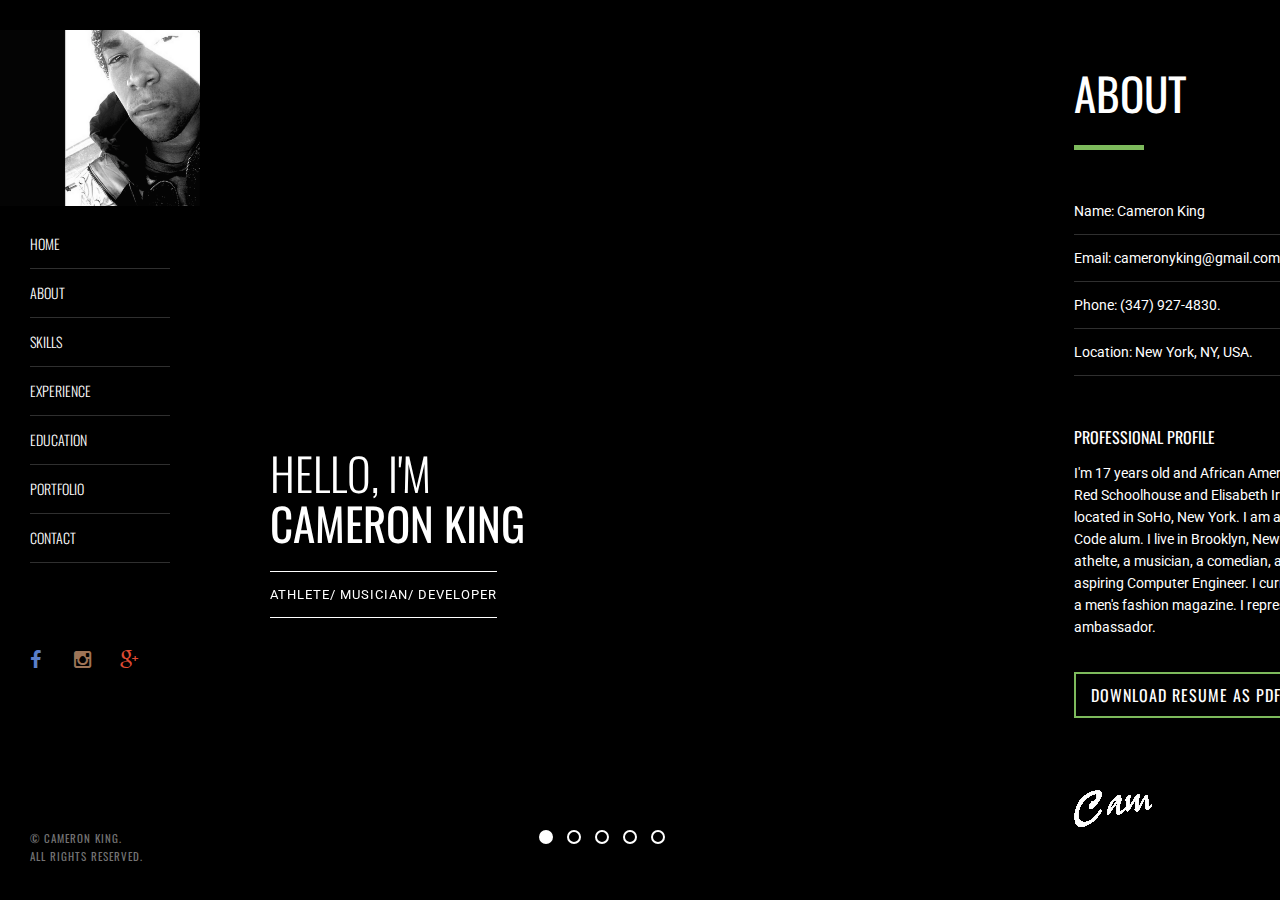
==== commit 38ab643d: "hi" ====
--- a/index.html
+++ b/index.html
@@ -6,7 +6,7 @@
 <meta name="viewport" content="width=device-width,initial-scale=1.0,maximum-scale=1" />
 <META NAME="ROBOTS" CONTENT="INDEX, FOLLOW">
 <title>Cameron King</title>
-<link rel="shortcut icon" href="favicon.ico">
+<link rel="shortcut icon" href="ck.ico">
 
 <!-- Google Font-->
 <link href='http://fonts.googleapis.com/css?family=Roboto:400,300italic,300,100italic,100,400italic,500,500italic,700,900,900italic,700italic%7COswald:400,300,700' rel='stylesheet' type='text/css'>
@@ -41,8 +41,8 @@
     <!-- Mobile Navigation--> 
     <a href="#menu1" class="menu-link"></a> 
     <!-- Left Navigation-->
-    <nav id="menu1" role="navigation"> <a href="#chapterintroduction"><span id="link_introduction" class="active">Home</span></a> <a href="#chapterabout"><span id="link_about">About</span></a> <a href="#chapterskills"><span id="link_skills">Skills</span></a> <a href="#chapterexperience"><span id="link_experience">Experience</span></a> <a href="#chaptereducation"><span id="link_education">Education</span></a> <a href="#chapterportfolio"><span id="link_portfolio">Portfolio</span></a><a href="#chaptercontact"><span id="link_contact">Contact</span></a><a href="blog.html"><span id="link_blog">Blog</span></a></nav>
-    <div class="social"> <a href="https://www.facebook.com" target="_blank" class="facebook"><i class="fa fa-facebook"></i></a> <a href="https://twitter.com" target="_blank" class="twitter"><i class="fa fa-twitter"></i></a> <a href="https://plus.google.com" target="_blank" class="google-plus"><i class="fa fa-google-plus"></i></a> </div>
+    <nav id="menu1" role="navigation"> <a href="#chapterintroduction"><span id="link_introduction" class="active">Home</span></a> <a href="#chapterabout"><span id="link_about">About</span></a> <a href="#chapterskills"><span id="link_skills">Skills</span></a> <a href="#chapterexperience"><span id="link_experience">Experience</span></a> <a href="#chaptereducation"><span id="link_education">Education</span></a> <a href="#chapterportfolio"><span id="link_portfolio">Portfolio</span></a><a href="#chaptercontact"><span id="link_contact">Contact</span></a></nav>
+    <div class="social"> <a href="https://www.facebook.com/cyking1233" target="_blank" class="facebook"><i class="fa fa-facebook"></i></a> <a href="https://instagram.com/cameron.y.king" target="_blank" class="twitter"><i class="fa fa-instagram"></i></a> <a href="google.com/+CameronKing1233" target="_blank" class="google-plus"><i class="fa fa-google-plus"></i></a> </div>
     <div class="copyright"> © Cameron King.<br>
       All Rights Reserved. </div>
   </aside>
@@ -58,10 +58,11 @@
             Cameron King</h2>
           <span class="title">Athlete/ Musician/ Developer</span> </div>
         <div id="owl-demo" class="owl-carousel">
-            <div class="item"><img src="images/bg.jpg" alt="" /></div>
-           <div class="item"><img src="images/bg1.jpg" alt="" /></div>
-             <div class="item"><img src="images/skate.JPG" alt="" /></div>
-          <div class="item"><img src="images/vr%20.jpg" alt="" /></div>
+        <div class="item"><img src="images/bg.jpg" alt="" /></div>
+        <div class="item"><img src="images/back.JPG" alt="" /></div>
+        <div class="item"><img src="images/bg1.jpg" alt="" /></div>
+        <div class="item"><img src="images/skate.JPG" alt="" /></div>
+        <div class="item"><img src="images/vr%20.jpg" alt="" /></div>
         </div>
       </article>
       
@@ -80,7 +81,7 @@
             <h3>Professional Profile</h3>
             <p>I'm 17 years old and African American. I attend school at Little Red Schoolhouse and Elisabeth Irwin High School (LREI) , located in SoHo, New York. I am a Prep for Prep and All Star Code alum. I live in Brooklyn, New York. I consider myself an athelte, a musician, a comedian, an artist, a designer and I am an aspiring Computer Engineer. I currently intern at Bleu Magazine, a men's fashion magazine. I represent All Star Code as an alum ambassador.<br>
             </p>
-            <a href="#" class="button">Download resume as PDF </a> 
+            <a href="Resume.pdf" target="_blank" class="button">Download resume as PDF </a> 
               
               <br>
               <img src="images/new.gif" class="signature" alt="This will display an animated GIF" /> 
@@ -252,7 +253,7 @@
                       <h4> Web Designer</h4>
                       <span> August 2013 - Present</span> </div>
                   </div>
-                    <div class="col-6 margin-bottom50 margin-top50 no-margin-top">I was recruited into the Young Hackers, an exclusive group of teenage students in NYC, who create hackathons around the city to promote Computer Science and diversity in the tech industry.<br> <br> I helped lead, organize, and run <bold><a href="http://http://localhackday2015.younghackers.us">Local Hack Day NYC 2015 </a></bold> (click me) on October 15th. I built the website, promoted the event, and led the event, as the Master of Ceremony, throughout the day.</div>
+                    <div class="col-6 margin-bottom50 margin-top50 no-margin-top">I was recruited into the Young Hackers, an exclusive group of teenage students in NYC, who create hackathons around the city to promote Computer Science and diversity in the tech industry.<br> <br> I helped lead, organize, and run <bold><a href="http://http://localhackday2015.younghackers.us">Local Hack Day NYC 2015 </a></bold> (click me) on October 15th. I built the website, promoted the event, and led the event, as the Master of Ceremony, throughout the day. Local Hack Day was city-wide hackathon open to any highschooler, with guest speakers, Minerva Tantoco (NYC CTO), and Robin Raskin (TV personality)</div>
                 </div>
               <div class="full-divider"></div>
               <div class="row">
@@ -293,7 +294,7 @@
                   <div class="col-6 margin-bottom50 margin-top50">
                     <div class="col-3 icon-block"><i class="fa fa-pencil"></i></div>
                     <div class="flot-left">
-                      <h5><a href="http://www.writeforthefuture.com/"> Write for the Future </a></h5>
+                      <h5><a href="http://www.writeforthefuture.com/"> Write for the <br> Future </a></h5>
                       <h4>Student</h4>
                       <span> Fall 2013 - Present</span> </div>
                   </div>
@@ -308,7 +309,8 @@
                       <h4>Participant</h4>
                       <span>January 2015 - August 2015</span> </div>
                   </div>
-                  <div class="col-6 margin-bottom50 margin-top50 no-margin-top"> Phasellus nec gravida purus. Aliquam ac enim vel ipsum consectetur vulputate. Duis quis feugiat neque. Pellentesque eleifend, nisi vel mattis vestibulum, est lacus pretium quam. </div>
+                  <div class="col-6 margin-bottom50 margin-top50 no-margin-top"> I competed in a selective process among the city’s youth to obtain a stipend for summer employment. <br> <br> 
+I engaged in 30-hours of pre-employment training designed to teach essential workplace and interview readiness skills and business etiquette. </div>
                 </div>
                    <div class="full-divider"></div>
                 <div class="experience-details">
@@ -319,7 +321,8 @@
                       <h4>Student Diplomat</h4>
                       <span>Summer 2014</span> </div>
                   </div>
-                  <div class="col-6 margin-bottom50 margin-top50 no-margin-top"> Phasellus nec gravida purus. Aliquam ac enim vel ipsum consectetur vulputate. Duis quis feugiat neque. Pellentesque eleifend, nisi vel mattis vestibulum, est lacus pretium quam. </div>
+                  <div class="col-6 margin-bottom50 margin-top50 no-margin-top"> Awarded scholarship to travel as a participant in a dynamic cross-cultural educational summer program. <br> <br> 
+I traveled to France to study French culture, language and urban architecture for 6 weeks. I interned at a restaurant, La Brigout, and did community service. </div>
                 </div>
                    <div class="full-divider"></div>
                 <div class="experience-details">
@@ -330,7 +333,7 @@
                       <h4>Admissions Committee</h4>
                       <span> Fall 2013 - Present</span> </div>
                   </div>
-                  <div class="col-6 margin-bottom50 margin-top50 no-margin-top"> Phasellus nec gravida purus. Aliquam ac enim vel ipsum consectetur vulputate. Duis quis feugiat neque. Pellentesque eleifend, nisi vel mattis vestibulum, est lacus pretium quam. </div>
+                  <div class="col-6 margin-bottom50 margin-top50 no-margin-top"> I organized test material for Prep for Prep student applicants and actively supervised tests in session and assisted students in need. In addition to proctoring student testing, I spoke to prospective parents to voice personal experience and answer questions about the program. I was also a Prep for Prep student panelist. </div>
                     </div>  
                 </div>
                 <div class="full-divider"></div>
@@ -342,7 +345,7 @@
                       <h4>Student</h4>
                       <span>Summers 2012-13</span> </div>
                   </div>
-                  <div class="col-6 margin-bottom50 margin-top50 no-margin-top"> I was a Painting and Drawing Major, Music Theory <br>MinorPhasellus nec gravida purus. Aliquam ac enim vel ipsum consectetur vulputate. Duis quis feugiat neque. Pellentesque eleifend, nisi vel mattis vestibulum, est lacus pretium quam. </div>
+                  <div class="col-6 margin-bottom50 margin-top50 no-margin-top"> I was awarded a scholarship from Prep for Prep to attend this Arts camp. I was formally instructed in painting and drawing techniques, as well as, music theory and jazz technique.  </div>
                 </div>
               </div>
             </div>
@@ -356,7 +359,7 @@
           <h2>Education</h2>
           <div class="title-divider"></div>
           <h3>Just My Education</h3>
-          <p>Lorem ipsum dolor sit amet, consectetur adipiscing elit. Proin ornare sem sed quam tempus aliquet vitae eget dolor. Proin eu ultrices libero. Curabitur vulputate vestibulum elementum. Suspendisse id neque a nibh mollis blandit. Quisque varius eros ac purus dignissim.</p>
+          <p>Here's the schooling I've done. </p>
           <div class="education-con">
             <div class="container-sub">
               <div class="full-divider"></div>
@@ -366,7 +369,7 @@
                     <div class="col-3 icon-block"><i class="fa fa-pencil"></i></div>
                     <div class="flot-left">
                       <h5>Secondary School </h5>
-                      <h4><a href="http://lrei.org"> Elisabeth Irwin High School (LREI)</a></h4>
+                      <h4><a href="http://lrei.org"> Elisabeth Irwin <br> High School (LREI)</a></h4>
                       <span>September 2012 - Present</span> </div>
                   </div>
                   <div class="col-6 margin-bottom50 margin-top50 no-margin-top"> Activities:
@@ -376,7 +379,8 @@
                       <br> <br> Sports: Track and Field: 100-200m Sprinter, Shot-Put (3 consecutive year ISAL League Champion), Long and Triple Jump, Varsity Soccer Team, JV Basketball Co-Captain, Starting Center for Varsity Basketball
 
                     <br>  <br>Clubs: Improvisational Comedy Club Leader ,LREI Ambassador and Panelist, People of Color- Representative,Prom Committee DJ 
-                     <br> <br> Music: Lead Trumpet / Trumpet Section Leader and pianist in Jazz Band, 1rst Baritone in Wind Ensemble, Pianist and Drummer in Rock Band </div>
+                     <br> <br> Music: Lead Trumpet / Trumpet Section Leader and pianist in Jazz Band, 1rst Baritone in Wind Ensemble, Pianist and Drummer in Rock Band
+                    <br> <br> I led a "minimester", a 3 day workshop teaching students in my school computer science. Check out the workshop @ <a href="http://minimester.xyz"> Minimester.XYZ</a></div>
                 </div>
                 <div class="full-divider"></div>
                 <div class="education-details">
@@ -387,7 +391,9 @@
                       <h4><a href="http://prepforprep.org"> Prep for Prep</a></h4>
                       <span>June 2010 - Present</span> </div>
                   </div>
-                  <div class="col-6 margin-bottom50 margin-top50 no-margin-top"> Phasellus nec gravida purus. Aliquam ac enim vel ipsum consectetur vulputate. Duis quis feugiat neque. Pellentesque eleifend, nisi vel mattis vestibulum, est lacus pretium quam. </div>
+                  <div class="col-6 margin-bottom50 margin-top50 no-margin-top"> I recieved a merit -based scholarship from a highly selective leadership development program that incorporates a rigorous 14-month academic component to prepare students for placement in leading independent school and continues to work closely with them through high school and
+beyond
+ </div>
                 </div>
                 <div class="full-divider"></div>
                 <div class="education-details">
@@ -395,10 +401,23 @@
                     <div class="col-3 icon-block"><i class="fa fa-code"></i></div>
                     <div class="flot-left">
                       <h5>Technical Skill Program</h5>
-                      <h4><a href="http://allstarcode.org"> All Star Code Summer Intensive</a></h4>
+                      <h4><a href="http://allstarcode.org"> All Star Code <br> Summer Intensive</a></h4>
                       <span>2004 - 2005</span> </div>
                   </div>
-                  <div class="col-6 margin-bottom50 margin-top50 no-margin-top"> Phasellus nec gravida purus. Aliquam ac enim vel ipsum consectetur vulputate. Duis quis feugiat neque. Pellentesque eleifend, nisi vel mattis vestibulum, est lacus pretium quam. </div>
+                  <div class="col-6 margin-bottom50 margin-top50 no-margin-top"> I participated in the 6-week Summer Intensive Program, learning programming skills (web and mobile app development, physical computing and software) and leadership training, and received mentorship <br> <br>
+I visited Tech Companies such as Google, Yelp, DropBox, Goldman Sachs, and the Flatiron School. <br> <br>
+I also represented the organization at the 2015 Annual Sumer Benefit  and was also featured on the PBS Newshour: "Cracking the code to a more diverse tech workforce" </div>
+                </div>
+                       <div class="education-details">
+                  <div class="col-6 margin-bottom50 margin-top50">
+                    <div class="col-3 icon-block"><i class="fa fa-code"></i></div>
+                    <div class="flot-left">
+                      <h5>Online Courses</h5>
+                      <h4><a href="http://allstarcode.org"> Business and Coding</a></h4>
+                      <span>2015</span> </div>
+                  </div>
+                  <div class="col-6 margin-bottom50 margin-top50 no-margin-top"> I took Exploring Engineering with Brown University via Coursera <br> <br>
+I completed Stanford University's online Computer Science 101 course <br> <br> I am currently taking the University of Pennsylvania's Operations and Marketing online course.</div>
                 </div>
               </div>
             </div>
@@ -411,8 +430,8 @@
         <div class="inner">
           <h2>Portfolio</h2>
           <div class="title-divider"></div>
-          <h3>Our portfolio features a variety of projects and services</h3>
-          <p>Lorem ipsum dolor sit amet, consectetur adipiscing elit. Proin ornare sem sed quam tempus aliquet vitae eget dolor. Proin eu ultrices libero. Curabitur vulputate vestibulum elementum. Suspendisse id neque a nibh mollis blandit. Quisque varius eros ac purus dignissim.</p>
+          <h3>Below you will find my online Portfolio</h3>
+          <p>The following contains images and descriptions of projects I've completed, ranging from websites, mobile applications, and electronics.</p>
           <div class="portfolio-con">
             <div class="container-sub margin-top50">
               <div class="row">
@@ -420,52 +439,128 @@
                   <section class="grid-wrap">
                     <ul class="grid">
                       <li>
-                        <figure> <img src="http://placehold.it/700x475" alt=""/>
-                          <figcaption>
-                            <div class="figcaption-details"> <img src="images/icon-plus.png" height="82" width="82" alt="" />
-                              <h3>The Flavour Restaurant</h3>
-                              <span>Website Design & Development</span> </div>
+                        <figure> <img src="images/portfolio/p01-small.jpg" alt=""/>
+                          <figcaption>
+                            <div class="figcaption-details"> <img src="images/icon-plus.png" height="82" width="82" alt="" />
+                              <h3>Find the Blob</h3>
+                              <span>Robotics</span> </div>
                           </figcaption>
                         </figure>
                       </li>
                       <li>
-                        <figure> <img src="http://placehold.it/700x475" alt=""/>
-                          <figcaption>
-                            <div class="figcaption-details"> <img src="images/icon-plus.png" height="82" width="82" alt="" />
-                              <h3>Herbal Beauty Salon</h3>
-                              <span>Photography</span> </div>
+                        <figure> <img src="images/portfolio/p02-small.jpg" alt=""/>
+                          <figcaption>
+                            <div class="figcaption-details"> <img src="images/icon-plus.png" height="82" width="82" alt="" />
+                              <h3>S.M.A.R.T Alarm Clock</h3>
+                              <span>Electronics</span> </div>
                           </figcaption>
                         </figure>
                       </li>
                       <li>
-                        <figure> <img src="http://placehold.it/700x475" alt=""/>
-                          <figcaption>
-                            <div class="figcaption-details"> <img src="images/icon-plus.png" height="82" width="82" alt="" />
-                              <h3>Kayra Modelleri</h3>
-                              <span>Branding and Identity</span> </div>
+                        <figure> <img src="images/portfolio/p03-small.jpg" alt=""/>
+                          <figcaption>
+                            <div class="figcaption-details"> <img src="images/icon-plus.png" height="82" width="82" alt="" />
+                              <h3>Space Invaders (first iteration)</h3>
+                              <span>Video Game</span> </div>
                           </figcaption>
                         </figure>
                       </li>
                       <li>
-                        <figure> <img src="http://placehold.it/700x475" alt=""/>
-                          <figcaption>
-                            <div class="figcaption-details"> <img src="images/icon-plus.png" height="82" width="82" alt="" />
-                              <h3>Fashion and You</h3>
-                              <span>APPS and Web Design</span> </div>
+                        <figure> <img src="images/portfolio/p04-small.jpg" alt=""/>
+                          <figcaption>
+                            <div class="figcaption-details"> <img src="images/icon-plus.png" height="82" width="82" alt="" />
+                              <h3>Arduino Instrument</h3>
+                              <span>Electronics</span> </div>
                           </figcaption>
                         </figure>
                       </li>
                          <li>
-                        <figure> <img src="http://placehold.it/700x475" alt=""/>
-                          <figcaption>
-                            <div class="figcaption-details"> <img src="images/icon-plus.png" height="82" width="82" alt="" />
-                              <h3>Fashion and You</h3>
-                              <span>APPS and Web Design</span> </div>
+                        <figure> <img src="images/portfolio/p05-small.jpg" alt=""/>
+                          <figcaption>
+                            <div class="figcaption-details"> <img src="images/icon-plus.png" height="82" width="82" alt="" />
+                              <h3>Briplo</h3>
+                              <span>Mobile/Web Application</span> </div>
+                          </figcaption>
+                        </figure>
+                      </li>
+                          <li>
+                        <figure> <img src="images/portfolio/p06-small.jpg" alt=""/>
+                          <figcaption>
+                            <div class="figcaption-details"> <img src="images/icon-plus.png" height="82" width="82" alt="" />
+                              <h3>Electric Skateboard</h3>
+                              <span>Electronics</span> </div>
+                          </figcaption>
+                        </figure>
+                      </li>
+                        
+                          <li>
+                        <figure> <img src="images/portfolio/p07-small.jpg" alt=""/>
+                          <figcaption>
+                            <div class="figcaption-details"> <img src="images/icon-plus.png" height="82" width="82" alt="" />
+                              <h3>Obamafy</h3>
+                              <span>Software</span> </div>
+                          </figcaption>
+                        </figure>
+                      </li>
+                          <li>
+                        <figure> <img src="images/portfolio/p08-small.jpg" alt=""/>
+                          <figcaption>
+                            <div class="figcaption-details"> <img src="images/icon-plus.png" height="82" width="82" alt="" />
+                              <h3>FInchFA</h3>
+                              <span>Robotics</span> </div>
+                          </figcaption>
+                        </figure>
+                      </li>
+                          <li>
+                        <figure> <img src="images/portfolio/p09-small.jpg" alt=""/>
+                          <figcaption>
+                            <div class="figcaption-details"> <img src="images/icon-plus.png" height="82" width="82" alt="" />
+                              <h3>Personal Blog</h3>
+                              <span>Web Design</span> </div>
+                          </figcaption>
+                        </figure>
+                      </li>
+                          <li>
+                        <figure> <img src="images/portfolio/p10-small.jpg" alt=""/>
+                          <figcaption>
+                            <div class="figcaption-details"> <img src="images/icon-plus.png" height="82" width="82" alt="" />
+                              <h3>Lego NXT Mindstorm </h3>
+                              <span>Robotics</span> </div>
+                          </figcaption>
+                        </figure>
+                                 
+                        <li>
+                        <figure> <img src="images/portfolio/p11-small.jpg" alt=""/>
+                          <figcaption>
+                            <div class="figcaption-details"> <img src="images/icon-plus.png" height="82" width="82" alt="" />
+                              <h3>Fly By!</h3>
+                              <span>VR App</span> </div>
+                          </figcaption>
+                        </figure>
+                      </li>
+                          <li>
+                        <figure> <img src="images/portfolio/p12-small.jpg" alt=""/>
+                          <figcaption>
+                            <div class="figcaption-details"> <img src="images/icon-plus.png" height="82" width="82" alt="" />
+                              <h3>Paintshop</h3>
+                              <span>Software</span> </div>
+                          </figcaption>
+                        </figure>
+                      </li>
+                        
+                         <li>
+                        <figure> <img src="images/portfolio/p12-small.jpg" alt=""/>
+                          <figcaption>
+                            <div class="figcaption-details"> <img src="images/icon-plus.png" height="82" width="82" alt="" />
+                              <h3>More!</h3>
+                              <span>Various</span> </div>
                           </figcaption>
                         </figure>
                       </li>
                     </ul>
                   </section>
+                    
+                    
                   
                   <!-- Lightbox Popup -->
                   <section class="slideshow">
@@ -483,13 +578,13 @@
                             <div class="item"><img src="http://placehold.it/700x475" alt="" /></div>
                             <div class="item"><img src="http://placehold.it/700x475" alt="" /></div>
                             <div class="item"><img src="http://placehold.it/700x475" alt="" /></div>
-                              <div class="item"><img src="http://placehold.it/700x475" alt="" /></div>
-                            <div class="item"><img src="http://placehold.it/700x475" alt="" /></div>
-                               <div class="item"><img src="http://placehold.it/700x475" alt="" /></div>
-                            <div class="item"><img src="http://placehold.it/700x475" alt="" /></div>
-                               <div class="item"><img src="http://placehold.it/700x475" alt="" /></div>
-                            <div class="item"><img src="http://placehold.it/700x475" alt="" /></div>
-                               <div class="item"><img src="http://placehold.it/700x475" alt="" /></div>
+                            <div class="item"><img src="http://placehold.it/700x475" alt="" /></div>
+                            <div class="item"><img src="http://placehold.it/700x475" alt="" /></div>
+                            <div class="item"><img src="http://placehold.it/700x475" alt="" /></div>
+                            <div class="item"><img src="http://placehold.it/700x475" alt="" /></div>
+                            <div class="item"><img src="http://placehold.it/700x475" alt="" /></div>
+                            <div class="item"><img src="http://placehold.it/700x475" alt="" /></div>
+                            <div class="item"><img src="http://placehold.it/700x475" alt="" /></div>
                             <div class="item"><img src="http://placehold.it/700x475" alt="" /></div>
                           </div>
                         </figure>
@@ -537,6 +632,96 @@
                           </figcaption>
                           <img src="http://placehold.it/700x475" alt=""/></figure>
                       </li>
+                        
+                        
+                           <li>
+                        <figure>
+                          <figcaption>
+                            <h3>Herbal Beauty Salon</h3>
+                            <span>Photography</span>
+                            <p>Kale chips lomo biodiesel stumptown Godard Tumblr, mustache sriracha tattooed cray aute slow-carb placeat delectus. Letterpress asymmetrical fanny pack art party est pour-over skateboard anim quis, ullamco craft beer.</p>
+                          </figcaption>
+                          <img src="http://placehold.it/700x475" alt=""/></figure>
+                      </li>
+                        
+                               
+                           <li>
+                        <figure>
+                          <figcaption>
+                            <h3>Herbal Beauty Salon</h3>
+                            <span>Photography</span>
+                            <p>Kale chips lomo biodiesel stumptown Godard Tumblr, mustache sriracha tattooed cray aute slow-carb placeat delectus. Letterpress asymmetrical fanny pack art party est pour-over skateboard anim quis, ullamco craft beer.</p>
+                          </figcaption>
+                          <img src="http://placehold.it/700x475" alt=""/></figure>
+                      </li>
+            
+                        
+                           <li>
+                        <figure>
+                          <figcaption>
+                            <h3>Herbal Beauty Salon</h3>
+                            <span>Photography</span>
+                            <p>Kale chips lomo biodiesel stumptown Godard Tumblr, mustache sriracha tattooed cray aute slow-carb placeat delectus. Letterpress asymmetrical fanny pack art party est pour-over skateboard anim quis, ullamco craft beer.</p>
+                          </figcaption>
+                          <img src="http://placehold.it/700x475" alt=""/></figure>
+                      </li>
+                        
+                               
+                           <li>
+                        <figure>
+                          <figcaption>
+                            <h3>Herbal Beauty Salon</h3>
+                            <span>Photography</span>
+                            <p>Kale chips lomo biodiesel stumptown Godard Tumblr, mustache sriracha tattooed cray aute slow-carb placeat delectus. Letterpress asymmetrical fanny pack art party est pour-over skateboard anim quis, ullamco craft beer.</p>
+                          </figcaption>
+                          <img src="http://placehold.it/700x475" alt=""/></figure>
+                      </li>
+                               
+                           <li>
+                        <figure>
+                          <figcaption>
+                            <h3>Herbal Beauty Salon</h3>
+                            <span>Photography</span>
+                            <p>Kale chips lomo biodiesel stumptown Godard Tumblr, mustache sriracha tattooed cray aute slow-carb placeat delectus. Letterpress asymmetrical fanny pack art party est pour-over skateboard anim quis, ullamco craft beer.</p>
+                          </figcaption>
+                          <img src="http://placehold.it/700x475" alt=""/></figure>
+                      </li>
+                        
+                        
+                           <li>
+                        <figure>
+                          <figcaption>
+                            <h3>Herbal Beauty Salon</h3>
+                            <span>Photography</span>
+                            <p>Kale chips lomo biodiesel stumptown Godard Tumblr, mustache sriracha tattooed cray aute slow-carb placeat delectus. Letterpress asymmetrical fanny pack art party est pour-over skateboard anim quis, ullamco craft beer.</p>
+                          </figcaption>
+                          <img src="http://placehold.it/700x475" alt=""/></figure>
+                      </li>
+                        
+                        
+                           <li>
+                        <figure>
+                          <figcaption>
+                            <h3>Herbal Beauty Salon</h3>
+                            <span>Photography</span>
+                            <p>Kale chips lomo biodiesel stumptown Godard Tumblr, mustache sriracha tattooed cray aute slow-carb placeat delectus. Letterpress asymmetrical fanny pack art party est pour-over skateboard anim quis, ullamco craft beer.</p>
+                          </figcaption>
+                          <img src="http://placehold.it/700x475" alt=""/></figure>
+                      </li>
+                        
+                        
+                        
+                        
+                   <li>
+                        <figure>
+                          <figcaption>
+                            <h3>Herbal Beauty Salon</h3>
+                            <span>Photography</span>
+                            <p>Kale chips lomo biodiesel stumptown Godard Tumblr, mustache sriracha tattooed cray aute slow-carb placeat delectus. Letterpress asymmetrical fanny pack art party est pour-over skateboard anim quis, ullamco craft beer.</p>
+                          </figcaption>
+                          <img src="http://placehold.it/700x475" alt=""/></figure>
+                      </li>
+              
                     </ul>
                     <nav> <span class="fa nav-prev"></span> <span class="fa nav-next"></span> <span class="fa nav-close"></span> </nav>
                   </section>
@@ -553,7 +738,7 @@
           <h2>Contact</h2>
           <div class="title-divider"></div>
           <h3>Let's Keep In Touch</h3>
-          <p>Lorem ipsum dolor sit amet, consectetur adipiscing elit. Proin ornare sem sed quam tempus aliquet vitae eget dolor. Proin eu ultrices libero. Curabitur vulputate vestibulum elementum. Suspendisse id neque a nibh mollis blandit. Quisque varius eros ac purus dignissim.</p>
+          <p>I'm available for freelance. Feel Free to Contact Me.</p>
           <div class="full-divider"></div>
           <div class="contact-con margin-top50">
             <div class="container-sub">
@@ -579,8 +764,8 @@
                   </div>
                   <div class="col-6 m-margin-top30">
                     <h3>I'm also on Social Networks</h3>
-                    Lorem ipsum dolor sit amet, consectetur adipiscing elit. Proin ornare sem sed quam tempus aliquet vitae eget dolor.
-                    <div class="contact-social margin-top30"><a href="https://www.facebook.com" target="_blank"><i class="fa fa-facebook"></i></a> <a href="https://twitter.com" target="_blank"><i class="fa fa-twitter"></i></a> <a href="https://www.youtube.com" target="_blank"><i class="fa fa-youtube"></i></a><a href="https://plus.google.com" target="_blank"><i class="fa fa-google-plus"></i></a><a href="https://www.linkedin.com" target="_blank"><i class="fa fa-linkedin"></i></a> </div>
+                    Click links below.
+                    <div class="contact-social margin-top30"><a href="https://www.facebook.com" target="_blank"><i class="fa fa-facebook"></i></a><a href="https://instagram.com/cameron.y.king" target="_blank"><i class="fa fa-instagram"></i></a><a href="https://plus.google.com" target="_blank"><i class="fa fa-google-plus"></i></a><a href="https://www.linkedin.com" target="_blank"><i class="fa fa-linkedin"></i></a> </div>
                   </div>
                 </div>
               </div>
@@ -589,13 +774,13 @@
             <div class="container-sub">
               <div class="row">
                 <div class="contact-form">
-                  <h3>Drop Me a Line</h3>
+                  <h3>Message Me</h3>
                   <form id="form1" name="form1" method="post" >
                     <input name="name" type="text" id="name" placeholder="Your Name..." />
                     <input name="email" type="text" id="email" placeholder="Your Email..." />
                     <textarea name="message" id="message" cols="45" rows="5" placeholder="Your Message..."></textarea>
                     <input type="submit" name="button" id="button" value="say hello!" >
-                    <div id="successmsg" ></div>
+         <div id="successmsg" ></div>
                   </form>
                 </div>
               </div>
@@ -604,21 +789,23 @@
         </div>
       </article>
       
-      <!-- Introduction -->
-      <article class="content introduction-end" id="chapterthankyou">
-        <div class="inner">
+      <!-- Introduction 
+      <article class="content introduction-end" id="chapterthankyou"> 
+        
+<!-- Introduction 
+<div class="inner">
           <div class="introduction-end-con margin-top50">
-            <h3><strong>Cameron King</strong></h3>
+            <h3><strong>Andrew Smith</strong></h3>
             <div id="rotate" class="rotate">
               <div><span>awesome.</span></div>
-              <div><span>hilarious</span></div>
-              <div><span>creative</span></div>
-              <div><span>innovative</span></div>
+              <div><span>invincible.</span></div>
+              <div><span>unbeatable.</span></div>
+              <div><span>indestructible.</span></div>
             </div>
           </div>
-        </div>
-      </article>
-    </div>
+        </div> 
+      </article> --> 
+    <div> </div>
     <!-- content-wrapper --> 
   </div>
   <!-- content-scroller --> 
--- a/css/style.css
+++ b/css/style.css
@@ -38,19 +38,19 @@
     font-family: 'Roboto', sans-serif;
     font-weight: 400;
     font-size: 14px;
-    color: #818181;
+    color: white;
     line-height: 22px;
     overflow-y: hidden;
     overflow-x: hidden;
     -webkit-font-smoothing: antialiased;
-    background-color: #ffffff;
+    background-color: #000;
 }
 body.blog {
     overflow-y: scroll;
     overflow-x: auto;   
 }
 a {
-    color: #818181;
+    color: white;
     text-decoration: none;
     transition-duration: .2s;
     -moz-transition-duration: .2s;
@@ -124,7 +124,7 @@
 input[type="submit"] {
     border: 2px solid #7dba5c;
     background-color: transparent;
-    color: #818181;
+    color: white;
     font-weight: 400;
     font-family: 'Oswald', sans-serif;
     font-size: 16px;
@@ -166,7 +166,7 @@
 h1, h2, h3, h4, h5 {
     font-weight: 400;
     font-family: 'Oswald', sans-serif;
-    color: #818181;
+    color: white;
     text-transform: uppercase;
 }
 .blog h1, .blog h2, .blog h3, .blog h4, .blog h5{
@@ -224,7 +224,7 @@
     border: 2px solid #7dba5c;
     font-family: 'Oswald', sans-serif;
     font-weight: 400;
-    color: #818181;
+    color: white;
     font-size: 16px;
     text-transform: uppercase;
     margin: 20px 0;
@@ -405,7 +405,7 @@
     font-family: 'Oswald', sans-serif;
     font-size: 14px;
     font-weight: 300;
-    color: #818181;
+    color: white;
     text-transform: uppercase;
     transition-duration: .2s;
     -moz-transition-duration: .2s;
@@ -450,7 +450,7 @@
     color: #5a7eca
 }
 .social .twitter {
-    color: #03acf1;
+    color: #9d7457;
     margin: 0 26px 0 30px
 }
 .social .google-plus {
@@ -610,7 +610,7 @@
    ========================================================================== */
 
 .about {
-    background-image: url(images/back.jpg)100% 0 scroll #000;
+    background: /*url("../images/bg.JPG") */ 100% 0 scroll #000;
     background-size: contain;
 }
 .about .inner {
@@ -881,10 +881,10 @@
     -o-transition-duration: .2s;
 }
 .contact-text:hover i {
-    color: #818181;
+    color: #efabe2;
 }
 .contact-social i {
-    color: #797979;
+    color: #7dba5c;
 }
 .contact-social a i {
     font-size: 25px;
@@ -900,7 +900,7 @@
     -o-transition-duration: .2s;
 }
 .contact-social i:hover {
-    color: #818181;
+    color: #efabe2;
 }
 .contact-form {
 }
@@ -911,33 +911,33 @@
    #Last Screen
    ========================================================================== */
 .introduction-end {
-    background:  no-repeat right top;
+    background: url("../images/ogback.JPG") no-repeat left top;
     -webkit-background-size: cover;
     -moz-background-size: cover;
     -o-background-size: cover;
-    background-size: cover;
+    background-size: 90% 100%;
     cursor: pointer;
 }
 .introduction-end-con {
-    float: right;
-    margin: 30% 0 0;
-    width: 30%;
+    float: bottom right ;
+    margin: 50%;
+    width: 29%;
 }
 .introduction-end-con h3 {
     font-size: 55px;
-    color: #818181;
+    color: white;
     line-height: 100px;
 }
 .introduction-end-con h3 strong {
     border-top: 1px solid #333333;
-    border-bottom: 1px solid #333333;
+    border-bottom: 1px solid #888;
     padding: 10px 0;
     color: #7dba5c;
     font-weight: normal;
 }
 .introduction-end-con .rotate {
     font-weight: 300;
-    color: #818181;
+    color: white;
     font-size: 55px;
     text-transform: uppercase;
     font-family: 'Oswald', sans-serif;
@@ -1024,7 +1024,7 @@
     line-height: 25px
 }
 .blog-list-details h3 a {
-    color: #818181;
+    color: white;
 }
 .date {
     color: #787878;
@@ -1292,7 +1292,7 @@
    ========================================================================== */
 
 @media only screen and (max-device-width:768px)   {
-    .introduction img {
+    .introduction img { url("../images/back.jpg")
         height:auto;
         width:auto;
     }
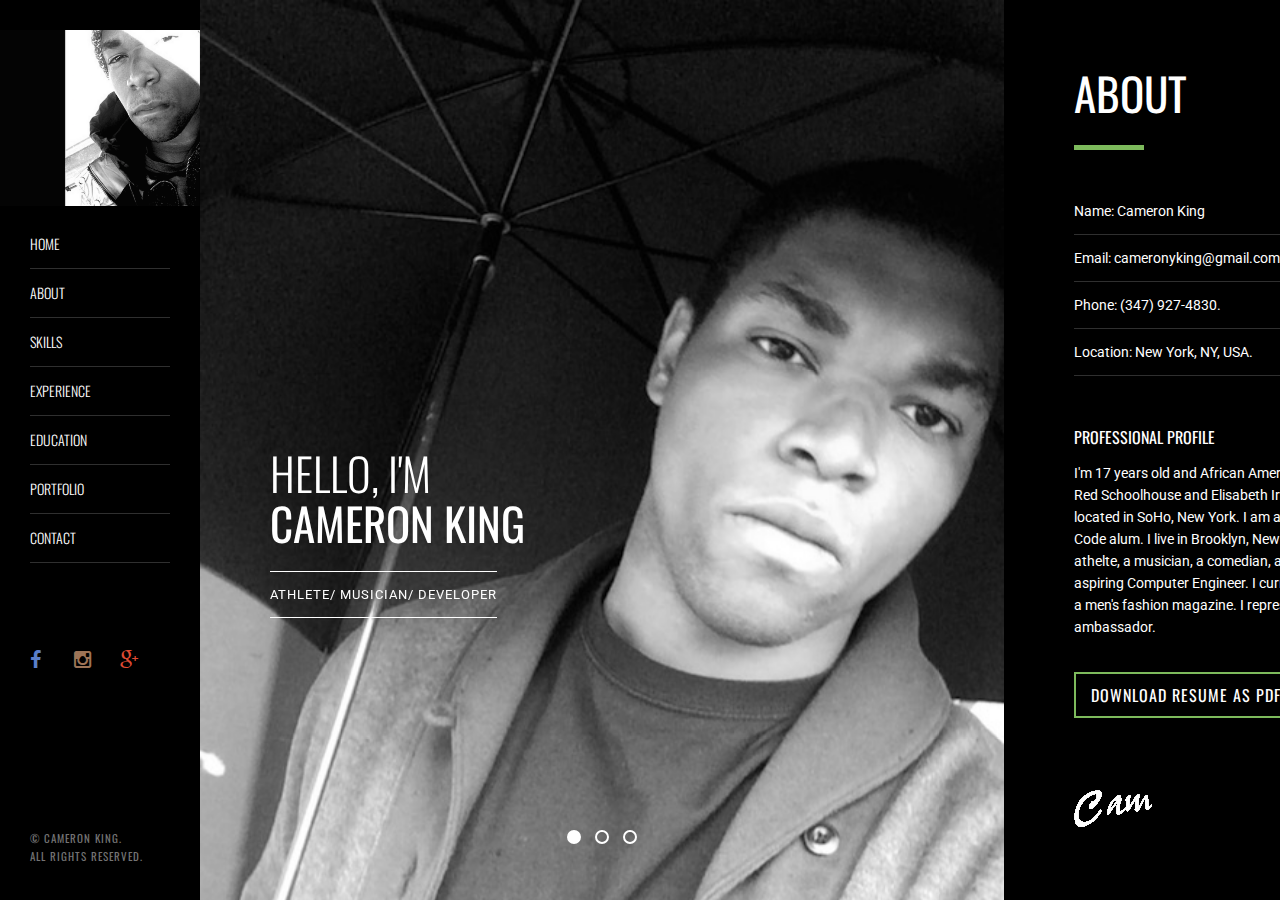
==== commit ef4266fc: "hi" ====
--- a/index.html
+++ b/index.html
@@ -58,11 +58,11 @@
             Cameron King</h2>
           <span class="title">Athlete/ Musician/ Developer</span> </div>
         <div id="owl-demo" class="owl-carousel">
-        <div class="item"><img src="images/bg.jpg" alt="" /></div>
-        <div class="item"><img src="images/back.JPG" alt="" /></div>
-        <div class="item"><img src="images/bg1.jpg" alt="" /></div>
+        
+        
+        <div class="item"><img src="images/jawn.JPG" alt="" /></div>
+        <div class="item"><img src="images/ball.jpg" alt="" /></div>
         <div class="item"><img src="images/skate.JPG" alt="" /></div>
-        <div class="item"><img src="images/vr%20.jpg" alt="" /></div>
         </div>
       </article>
       
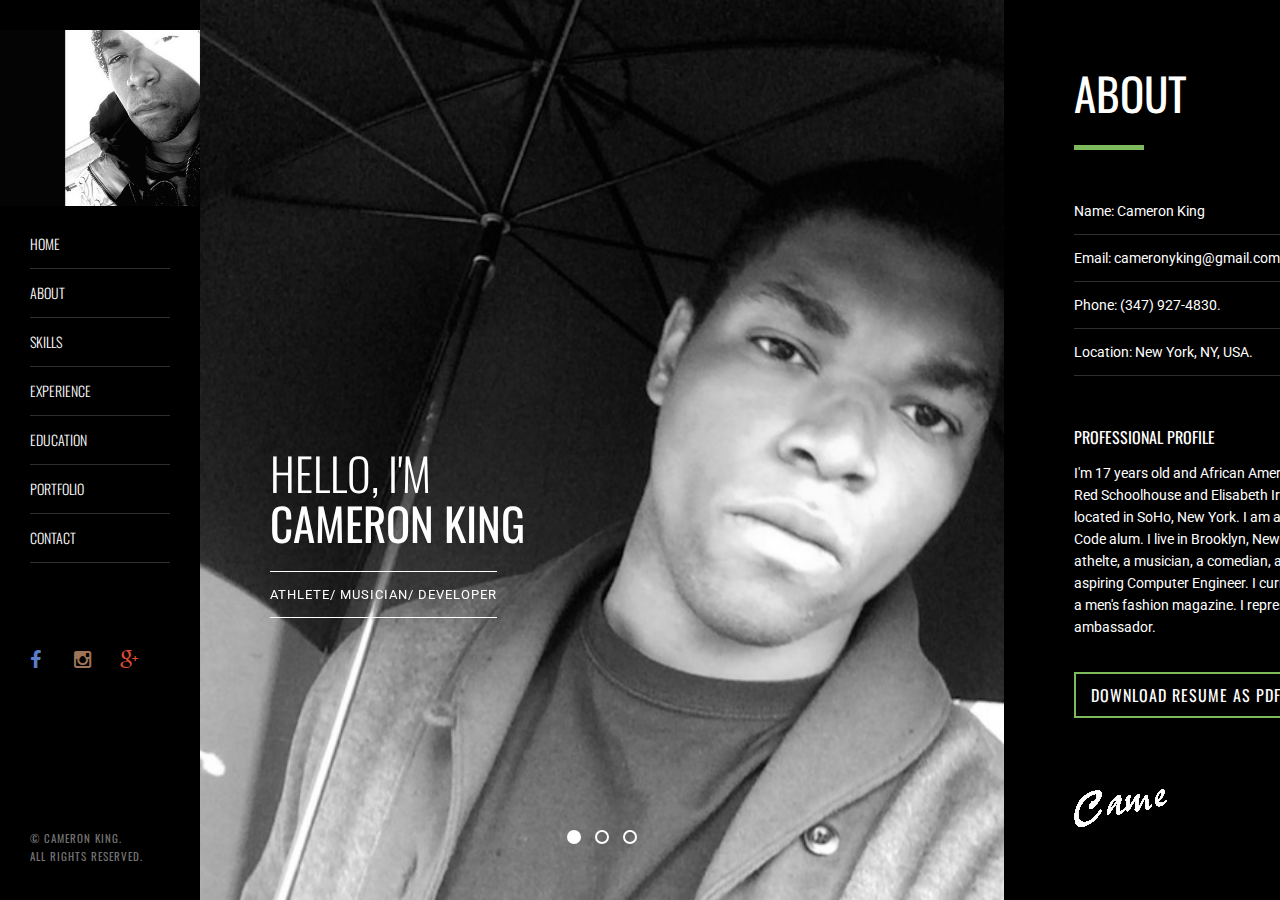
==== commit 420f5288: "hi" ====
--- a/index.html
+++ b/index.html
@@ -408,7 +408,8 @@
 I visited Tech Companies such as Google, Yelp, DropBox, Goldman Sachs, and the Flatiron School. <br> <br>
 I also represented the organization at the 2015 Annual Sumer Benefit  and was also featured on the PBS Newshour: "Cracking the code to a more diverse tech workforce" </div>
                 </div>
-                       <div class="education-details">
+                   <div class="full-divider"></div>
+                    <div class="education-details">
                   <div class="col-6 margin-bottom50 margin-top50">
                     <div class="col-3 icon-block"><i class="fa fa-code"></i></div>
                     <div class="flot-left">
@@ -568,145 +569,154 @@
                       <li>
                         <figure>
                           <figcaption>
-                            <h3>The Flavour Restaurant</h3>
-                            <span>Website Design & Development</span>
-                            <p>Kale chips lomo biodiesel stumptown Godard Tumblr, mustache sriracha tattooed cray aute slow-carb placeat delectus. Letterpress asymmetrical fanny pack art party est pour-over skateboard anim quis, 						ullamco craft beer.</p>
+                            <h3>Find the Blog</h3>
+                            <span>Robotics</span>
+                            <p> Python Robotics</p>
                           </figcaption>
                           <div id="owl-demo1" class="owl-carousel">
-                            <div class="item"><img src="http://placehold.it/700x475" alt="" /></div>
-                            <div class="item"><img src="http://placehold.it/700x475" alt="" /></div>
-                            <div class="item"><img src="http://placehold.it/700x475" alt="" /></div>
-                            <div class="item"><img src="http://placehold.it/700x475" alt="" /></div>
-                            <div class="item"><img src="http://placehold.it/700x475" alt="" /></div>
-                            <div class="item"><img src="http://placehold.it/700x475" alt="" /></div>
-                            <div class="item"><img src="http://placehold.it/700x475" alt="" /></div>
-                            <div class="item"><img src="http://placehold.it/700x475" alt="" /></div>
-                            <div class="item"><img src="http://placehold.it/700x475" alt="" /></div>
-                            <div class="item"><img src="http://placehold.it/700x475" alt="" /></div>
-                            <div class="item"><img src="http://placehold.it/700x475" alt="" /></div>
-                            <div class="item"><img src="http://placehold.it/700x475" alt="" /></div>
-                            <div class="item"><img src="http://placehold.it/700x475" alt="" /></div>
+                            <div class="item"><img src="images/portfolio/p01-small.jpg" alt=""/></div>
+                            <div class="item"><img src="images/portfolio/findblob.png" alt=""/>></div>
+                          
                           </div>
                         </figure>
                       </li>
+                        
                       <li>
                         <figure>
                           <figcaption>
-                            <h3>Herbal Beauty Salon</h3>
-                            <span>Photography</span>
-                            <p>Kale chips lomo biodiesel stumptown Godard Tumblr, mustache sriracha tattooed cray aute slow-carb placeat delectus. Letterpress asymmetrical fanny pack art party est pour-over skateboard anim quis, ullamco craft beer.</p>
-                          </figcaption>
-                          <img src="http://placehold.it/700x475" alt=""/></figure>
-                      </li>
+                            <h3>S.M.A.R.T Alarm Clock</h3>
+                            <span>Electronics</span>
+                            <p> C coding language with Arduino Yun.</p>
+                          </figcaption>
+                         <img src="images/portfolio/clock.png" alt=""/></figure>
+                      </li>
+                        
+                        
                       <li>
                         <figure>
                           <figcaption>
-                            <h3>Kayra Modelleri</h3>
-                            <span>Branding and Identity</span>
-                            <p>Kale chips lomo biodiesel stumptown Godard Tumblr, mustache sriracha tattooed cray aute slow-carb placeat delectus. Letterpress asymmetrical fanny pack art party est pour-over skateboard anim quis, ullamco craft beer.</p>
+                            <h3>Space Invaders 1</h3>
+                            <span>Video Game</span>
+                            <p>Coded in Python </p>
                           </figcaption>
                           <div id="owl-demo2" class="owl-carousel">
-                             <div class="item"><img src="http://placehold.it/700x475" alt="" /></div>
-                            <div class="item"><img src="http://placehold.it/700x475" alt="" /></div>
-                            <div class="item"><img src="http://placehold.it/700x475" alt="" /></div>
-                            <div class="item"><img src="http://placehold.it/700x475" alt="" /></div>
-                            <div class="item"><img src="http://placehold.it/700x475" alt="" /></div>
+                             <div class="item"><img src="images/portfolio/p03-small.jpg" alt=""/></div>
+                               <div class="item"><img src="images/portfolio/spaceinvaders.png" alt=""/></div>
                           </div>
                         </figure>
                       </li>
                       <li>
                         <figure>
                           <figcaption>
-                            <h3>Fashion and You</h3>
-                            <span>APPS and Web Design</span>
-                            <p>Kale chips lomo biodiesel stumptown Godard Tumblr, mustache sriracha tattooed cray aute slow-carb placeat delectus. Letterpress asymmetrical fanny pack art party est pour-over skateboard anim quis, ullamco craft beer.</p>
-                          </figcaption>
-                          <iframe width="854" height="480" src="//www.youtube.com/embed/ZwzY1o_hB5Y" frameborder="0" allowfullscreen></iframe></figure>
+                            <h3>Arduino Instrument</h3>
+                            <span> Electronics </span>
+                            <p>C coding language</p>
+                          </figcaption>
+                            <div id="owl-demo1" class="owl-carousel">
+                          <div class="item"> <iframe width="854" height="480" src="//www.youtube.com/embed/ZwzY1o_hB5Y" frameborder="0" allowfullscreen></iframe>
+                            <div class="item"><img src="images/portfolio/p04-small.jpg" alt=""/></div></figure>
                       </li>
                       <li>
                         <figure>
                           <figcaption>
-                            <h3>Whole Food Flour</h3>
-                            <span>Branding and Identity</span>
-                            <p>Kale chips lomo biodiesel stumptown Godard Tumblr, mustache sriracha tattooed cray aute slow-carb placeat delectus. Letterpress asymmetrical fanny pack art party est pour-over skateboard anim quis, ullamco craft beer.</p>
-                          </figcaption>
-                          <img src="http://placehold.it/700x475" alt=""/></figure>
-                      </li>
-                        
+                            <h3>Briplo</h3>
+                            <span>Web and Mobile App</span>
+                            <p>Encrypted Chat Messenger on Meteor.js framework</p>
+                          </figcaption>
+                          <div class="item"><img src="images/portfolio/p05-small.jpg" alt=""/></div>
+                           <div class="item"><img src="images/portfolio/briplo.png" alt=""/></div></figure>
+                      </li>
                         
                            <li>
                         <figure>
                           <figcaption>
-                            <h3>Herbal Beauty Salon</h3>
-                            <span>Photography</span>
-                            <p>Kale chips lomo biodiesel stumptown Godard Tumblr, mustache sriracha tattooed cray aute slow-carb placeat delectus. Letterpress asymmetrical fanny pack art party est pour-over skateboard anim quis, ullamco craft beer.</p>
-                          </figcaption>
-                          <img src="http://placehold.it/700x475" alt=""/></figure>
+                            <h3>Electric Skateboard</h3>
+                            <span>Electronics</span>
+                          </figcaption>
+                           <div class="item"><img src="images/portfolio/p06-small.jpg" alt=""/></div>
+                                <div class="item"><img src="images/portfolio/skateboard.png" alt=""/></div></figure>
                       </li>
                         
                                
                            <li>
                         <figure>
                           <figcaption>
-                            <h3>Herbal Beauty Salon</h3>
-                            <span>Photography</span>
-                            <p>Kale chips lomo biodiesel stumptown Godard Tumblr, mustache sriracha tattooed cray aute slow-carb placeat delectus. Letterpress asymmetrical fanny pack art party est pour-over skateboard anim quis, ullamco craft beer.</p>
-                          </figcaption>
-                          <img src="http://placehold.it/700x475" alt=""/></figure>
+                            <h3>Obamafy</h3>
+                            <span>Software</span>
+                            <p> Python in Calico IDE.</p>
+                          </figcaption>
+                           <div class="item"><img src="images/portfolio/p07-small.jpg" alt=""/></div>
+                            <div class="item"><img src="images/portfolio/obamafy.png" alt=""/></div></figure>
                       </li>
             
                         
                            <li>
                         <figure>
                           <figcaption>
-                            <h3>Herbal Beauty Salon</h3>
-                            <span>Photography</span>
-                            <p>Kale chips lomo biodiesel stumptown Godard Tumblr, mustache sriracha tattooed cray aute slow-carb placeat delectus. Letterpress asymmetrical fanny pack art party est pour-over skateboard anim quis, ullamco craft beer.</p>
-                          </figcaption>
-                          <img src="http://placehold.it/700x475" alt=""/></figure>
+                            <h3>FInchFA</h3>
+                            <span>Robotics</span>
+                          </figcaption>
+                          <div class="item"><img src="images/portfolio/p08-small.jpg" alt=""/></div>
+                        <div class="item"><img src="images/portfolio/finchfa.png" alt=""/></div></figure>
+                               
                       </li>
                         
                                
                            <li>
                         <figure>
                           <figcaption>
-                            <h3>Herbal Beauty Salon</h3>
-                            <span>Photography</span>
-                            <p>Kale chips lomo biodiesel stumptown Godard Tumblr, mustache sriracha tattooed cray aute slow-carb placeat delectus. Letterpress asymmetrical fanny pack art party est pour-over skateboard anim quis, ullamco craft beer.</p>
-                          </figcaption>
-                          <img src="http://placehold.it/700x475" alt=""/></figure>
+                            <h3>Website</h3>
+                            <span> Web Dev</span>
+                            <p>HTML, CSS, Javascript</p>
+                          </figcaption>
+                           <div class="item"><img src="images/portfolio/p09-small.jpg" alt=""/></div>
+                             <div class="item"><img src="images/portfolio/p09-small.jpg" alt=""/></div>
+                             <div class="item"><img src="images/portfolio/p09-small.jpg" alt=""/></div>
+                               
+                               </figure>
                       </li>
                                
                            <li>
                         <figure>
                           <figcaption>
-                            <h3>Herbal Beauty Salon</h3>
-                            <span>Photography</span>
-                            <p>Kale chips lomo biodiesel stumptown Godard Tumblr, mustache sriracha tattooed cray aute slow-carb placeat delectus. Letterpress asymmetrical fanny pack art party est pour-over skateboard anim quis, ullamco craft beer.</p>
-                          </figcaption>
-                          <img src="http://placehold.it/700x475" alt=""/></figure>
+                            <h3>Lego NXT Mindstorms</h3>
+                            <span>Robotics</span>
+                          </figcaption>
+                        <div class="item"><img src="images/portfolio/p10-small.jpg" alt=""/></div>
+                             <div class="item"><img src="images/portfolio/p10-small.jpg" alt=""/></div>
+                             <div class="item"><img src="images/portfolio/p10-small.jpg" alt=""/></div>
+                             <div class="item"><img src="images/portfolio/p10-small.jpg" alt=""/></div>
+                             <div class="item"><img src="images/portfolio/robots.png" alt=""/></div>
+                               
+                               </figure>
                       </li>
                         
                         
                            <li>
                         <figure>
                           <figcaption>
-                            <h3>Herbal Beauty Salon</h3>
-                            <span>Photography</span>
-                            <p>Kale chips lomo biodiesel stumptown Godard Tumblr, mustache sriracha tattooed cray aute slow-carb placeat delectus. Letterpress asymmetrical fanny pack art party est pour-over skateboard anim quis, ullamco craft beer.</p>
-                          </figcaption>
-                          <img src="http://placehold.it/700x475" alt=""/></figure>
+                            <h3>Fly By!</h3>
+                            <span>Virtual Reality</span>
+                            <p> Unity and C#</p>
+                          </figcaption>
+                         
+                                <div class="item"><img src="images/portfolio/p11-small.jpg" alt=""/></div>
+                             <div class="item"><img src="images/portfolio/flyby.png" alt=""/></div>
+                               
+                               </figure>
                       </li>
                         
                         
                            <li>
                         <figure>
                           <figcaption>
-                            <h3>Herbal Beauty Salon</h3>
-                            <span>Photography</span>
-                            <p>Kale chips lomo biodiesel stumptown Godard Tumblr, mustache sriracha tattooed cray aute slow-carb placeat delectus. Letterpress asymmetrical fanny pack art party est pour-over skateboard anim quis, ullamco craft beer.</p>
-                          </figcaption>
-                          <img src="http://placehold.it/700x475" alt=""/></figure>
+                            <h3>Paint Shop</h3>
+                            <span>Software</span>
+                            <p>Python in Calico IDE.</p>
+                          </figcaption>
+                           <div class="item"><img src="images/portfolio/p12-small.jpg" alt=""/></div>
+                             <div class="item"><img src="images/portfolio/paintshop.png" alt=""/></div>
+                               </figure>
                       </li>
                         
                         
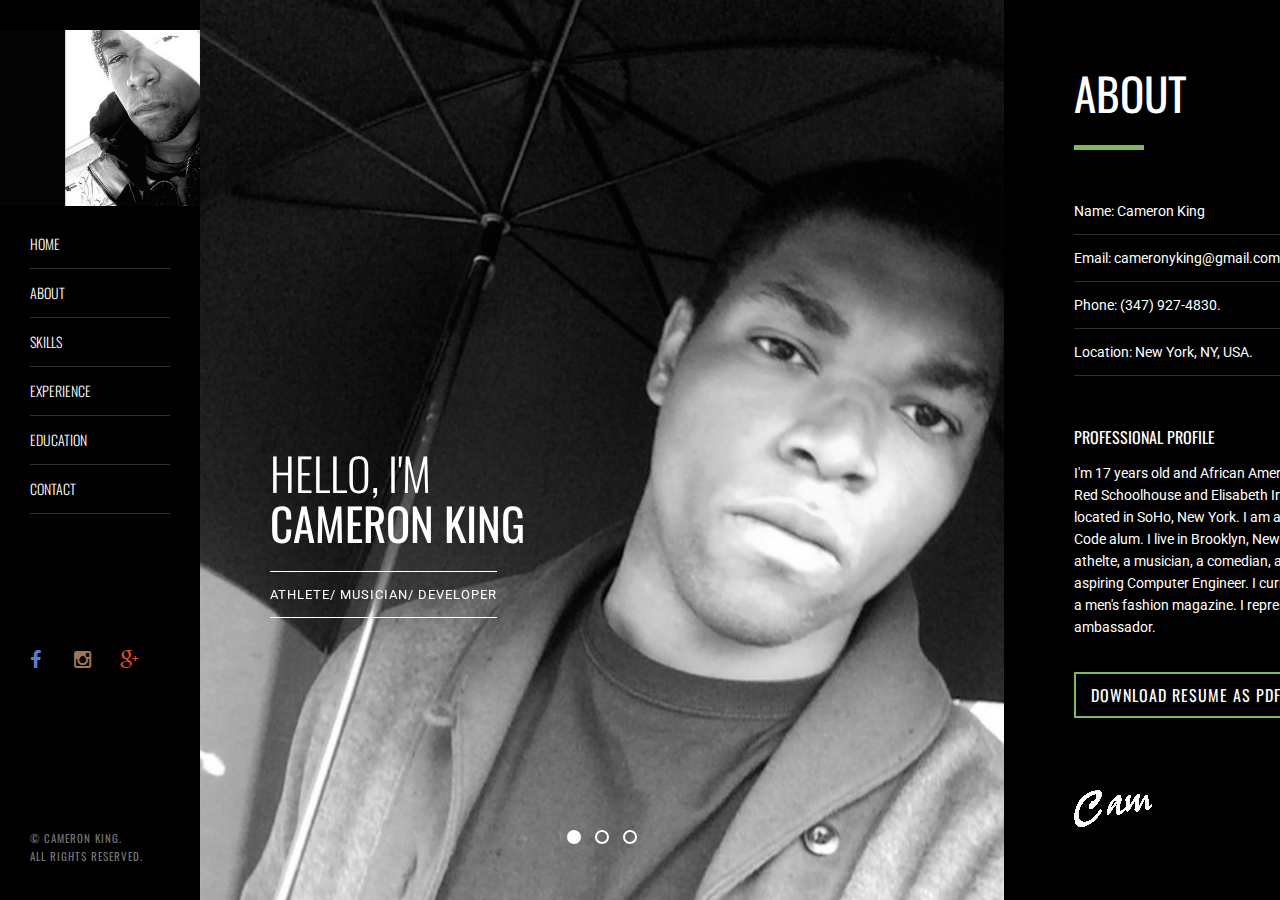
==== commit 4ea44588: "hi" ====
--- a/index.html
+++ b/index.html
@@ -41,7 +41,7 @@
     <!-- Mobile Navigation--> 
     <a href="#menu1" class="menu-link"></a> 
     <!-- Left Navigation-->
-    <nav id="menu1" role="navigation"> <a href="#chapterintroduction"><span id="link_introduction" class="active">Home</span></a> <a href="#chapterabout"><span id="link_about">About</span></a> <a href="#chapterskills"><span id="link_skills">Skills</span></a> <a href="#chapterexperience"><span id="link_experience">Experience</span></a> <a href="#chaptereducation"><span id="link_education">Education</span></a> <a href="#chapterportfolio"><span id="link_portfolio">Portfolio</span></a><a href="#chaptercontact"><span id="link_contact">Contact</span></a></nav>
+    <nav id="menu1" role="navigation"> <a href="#chapterintroduction"><span id="link_introduction" class="active">Home</span></a> <a href="#chapterabout"><span id="link_about">About</span></a> <a href="#chapterskills"><span id="link_skills">Skills</span></a> <a href="#chapterexperience"><span id="link_experience">Experience</span></a> <a href="#chaptereducation"><span id="link_education">Education</span></a><a href="#chaptercontact"><span id="link_contact">Contact</span></a></nav>
     <div class="social"> <a href="https://www.facebook.com/cyking1233" target="_blank" class="facebook"><i class="fa fa-facebook"></i></a> <a href="https://instagram.com/cameron.y.king" target="_blank" class="twitter"><i class="fa fa-instagram"></i></a> <a href="google.com/+CameronKing1233" target="_blank" class="google-plus"><i class="fa fa-google-plus"></i></a> </div>
     <div class="copyright"> © Cameron King.<br>
       All Rights Reserved. </div>
@@ -194,30 +194,6 @@
               </div>
             </div>
             <div class="full-divider"></div>
-            <div class="container-sub">
-              <div class="row">
-                <h3>Language Skills</h3>
-                <p>I've traveled abroad and had formal training in the following languages.</p>
-                <div class="progressbar-main margin-top50">
-                  <div class="progress-bar-description">English (First Language)</div>
-                  <div id="progressBar" class="progress">
-                    <div class="progress-value"></div>
-                  </div>
-                </div>
-                <div class="progressbar-main margin-top40">
-                  <div class="progress-bar-description">Chinese </div>
-                  <div id="progressBar2" class="progress">
-                    <div class="progress-value"></div>
-                  </div>
-                </div>
-                <div class="progressbar-main margin-top40">
-                  <div class="progress-bar-description">French </div>
-                  <div id="progressBar3" class="progress">
-                    <div class="progress-value"></div>
-                  </div>
-                </div>
-              </div>
-            </div>
           </div>
         </div>
       </article>
@@ -298,7 +274,7 @@
                       <h4>Student</h4>
                       <span> Fall 2013 - Present</span> </div>
                   </div>
-                  <div class="col-6 margin-bottom50 margin-top50 no-margin-top"> Phasellus nec gravida purus. Aliquam ac enim vel ipsum consectetur vulputate. Duis quis feugiat neque. Pellentesque eleifend, nisi vel mattis vestibulum, est lacus pretium quam. </div>
+                  <div class="col-6 margin-bottom50 margin-top50 no-margin-top"> I am an expository and journalism writing student with Write for the Future. </div>
                 </div>
                 <div class="full-divider"></div>
                 <div class="experience-details">
@@ -426,7 +402,7 @@
         </div>
       </article>
       
-      <!-- Pportfolio -->
+      <!-- Pportfolio -
       <article class="content portfolio white-bg" id="chapterportfolio">
         <div class="inner">
           <h2>Portfolio</h2>
@@ -563,7 +539,7 @@
                     
                     
                   
-                  <!-- Lightbox Popup -->
+                  <!-- Lightbox Popup -
                   <section class="slideshow">
                     <ul>
                       <li>
@@ -612,6 +588,7 @@
                             <span> Electronics </span>
                             <p>C coding language</p>
                           </figcaption>
+                            
                             <div id="owl-demo1" class="owl-carousel">
                           <div class="item"> <iframe width="854" height="480" src="//www.youtube.com/embed/ZwzY1o_hB5Y" frameborder="0" allowfullscreen></iframe>
                             <div class="item"><img src="images/portfolio/p04-small.jpg" alt=""/></div></figure>
@@ -623,6 +600,7 @@
                             <span>Web and Mobile App</span>
                             <p>Encrypted Chat Messenger on Meteor.js framework</p>
                           </figcaption>
+                            <div id="owl-demo2" class="owl-carousel">
                           <div class="item"><img src="images/portfolio/p05-small.jpg" alt=""/></div>
                            <div class="item"><img src="images/portfolio/briplo.png" alt=""/></div></figure>
                       </li>
@@ -633,6 +611,7 @@
                             <h3>Electric Skateboard</h3>
                             <span>Electronics</span>
                           </figcaption>
+                            <div id="owl-demo2" class="owl-carousel">
                            <div class="item"><img src="images/portfolio/p06-small.jpg" alt=""/></div>
                                 <div class="item"><img src="images/portfolio/skateboard.png" alt=""/></div></figure>
                       </li>
@@ -645,6 +624,7 @@
                             <span>Software</span>
                             <p> Python in Calico IDE.</p>
                           </figcaption>
+                            <div id="owl-demo2" class="owl-carousel">
                            <div class="item"><img src="images/portfolio/p07-small.jpg" alt=""/></div>
                             <div class="item"><img src="images/portfolio/obamafy.png" alt=""/></div></figure>
                       </li>
@@ -656,6 +636,7 @@
                             <h3>FInchFA</h3>
                             <span>Robotics</span>
                           </figcaption>
+                            <div id="owl-demo2" class="owl-carousel">
                           <div class="item"><img src="images/portfolio/p08-small.jpg" alt=""/></div>
                         <div class="item"><img src="images/portfolio/finchfa.png" alt=""/></div></figure>
                                
@@ -669,6 +650,7 @@
                             <span> Web Dev</span>
                             <p>HTML, CSS, Javascript</p>
                           </figcaption>
+                            <div id="owl-demo2" class="owl-carousel">
                            <div class="item"><img src="images/portfolio/p09-small.jpg" alt=""/></div>
                              <div class="item"><img src="images/portfolio/p09-small.jpg" alt=""/></div>
                              <div class="item"><img src="images/portfolio/p09-small.jpg" alt=""/></div>
@@ -682,6 +664,7 @@
                             <h3>Lego NXT Mindstorms</h3>
                             <span>Robotics</span>
                           </figcaption>
+                            <div id="owl-demo2" class="owl-carousel">
                         <div class="item"><img src="images/portfolio/p10-small.jpg" alt=""/></div>
                              <div class="item"><img src="images/portfolio/p10-small.jpg" alt=""/></div>
                              <div class="item"><img src="images/portfolio/p10-small.jpg" alt=""/></div>
@@ -699,6 +682,7 @@
                             <span>Virtual Reality</span>
                             <p> Unity and C#</p>
                           </figcaption>
+                            <div id="owl-demo2" class="owl-carousel">
                          
                                 <div class="item"><img src="images/portfolio/p11-small.jpg" alt=""/></div>
                              <div class="item"><img src="images/portfolio/flyby.png" alt=""/></div>
@@ -714,6 +698,7 @@
                             <span>Software</span>
                             <p>Python in Calico IDE.</p>
                           </figcaption>
+                            <div id="owl-demo2" class="owl-carousel">
                            <div class="item"><img src="images/portfolio/p12-small.jpg" alt=""/></div>
                              <div class="item"><img src="images/portfolio/paintshop.png" alt=""/></div>
                                </figure>
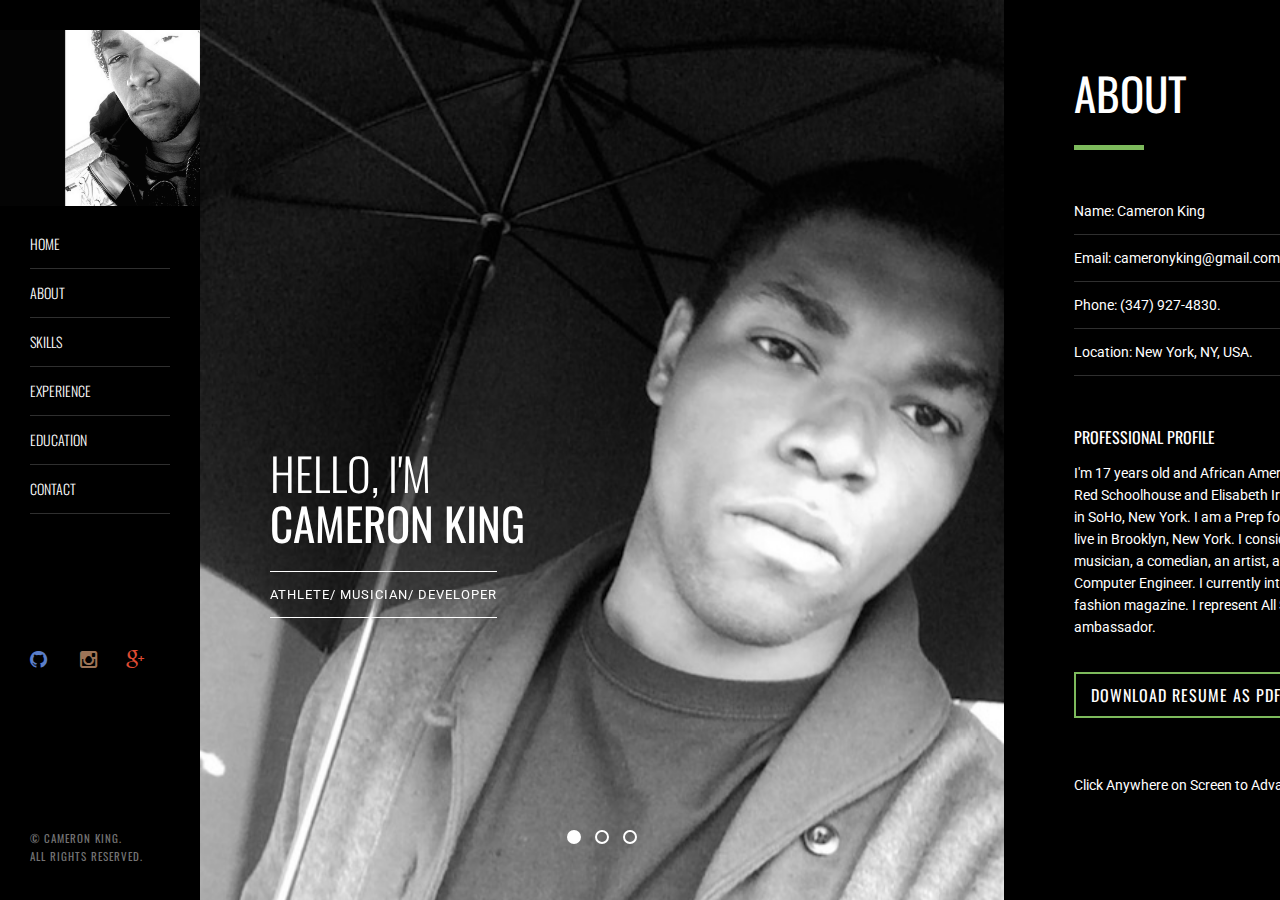
==== commit 09d74939: "hi" ====
--- a/index.html
+++ b/index.html
@@ -42,7 +42,7 @@
     <a href="#menu1" class="menu-link"></a> 
     <!-- Left Navigation-->
     <nav id="menu1" role="navigation"> <a href="#chapterintroduction"><span id="link_introduction" class="active">Home</span></a> <a href="#chapterabout"><span id="link_about">About</span></a> <a href="#chapterskills"><span id="link_skills">Skills</span></a> <a href="#chapterexperience"><span id="link_experience">Experience</span></a> <a href="#chaptereducation"><span id="link_education">Education</span></a><a href="#chaptercontact"><span id="link_contact">Contact</span></a></nav>
-    <div class="social"> <a href="https://www.facebook.com/cyking1233" target="_blank" class="facebook"><i class="fa fa-facebook"></i></a> <a href="https://instagram.com/cameron.y.king" target="_blank" class="twitter"><i class="fa fa-instagram"></i></a> <a href="google.com/+CameronKing1233" target="_blank" class="google-plus"><i class="fa fa-google-plus"></i></a> </div>
+    <div class="social"> <a href="github.com/16cameronk" target="_blank" class="facebook"><i class="fa fa-github"></i></a> <a href="https://instagram.com/cameron.y.king" target="_blank" class="twitter"><i class="fa fa-instagram"></i></a> <a href="google.com/+CameronKing1233" target="_blank" class="google-plus"><i class="fa fa-google-plus"></i></a> </div>
     <div class="copyright"> © Cameron King.<br>
       All Rights Reserved. </div>
   </aside>
@@ -82,11 +82,6 @@
             <p>I'm 17 years old and African American. I attend school at Little Red Schoolhouse and Elisabeth Irwin High School (LREI) , located in SoHo, New York. I am a Prep for Prep and All Star Code alum. I live in Brooklyn, New York. I consider myself an athelte, a musician, a comedian, an artist, a designer and I am an aspiring Computer Engineer. I currently intern at Bleu Magazine, a men's fashion magazine. I represent All Star Code as an alum ambassador.<br>
             </p>
             <a href="Resume.pdf" target="_blank" class="button">Download resume as PDF </a> 
-              
-              <br>
-              <img src="images/new.gif" class="signature" alt="This will display an animated GIF" /> 
-              <br>
-              <br>
               <br>
               <br>
             <p> Click Anywhere on Screen to Advance</p> 
@@ -760,7 +755,7 @@
                   <div class="col-6 m-margin-top30">
                     <h3>I'm also on Social Networks</h3>
                     Click links below.
-                    <div class="contact-social margin-top30"><a href="https://www.facebook.com" target="_blank"><i class="fa fa-facebook"></i></a><a href="https://instagram.com/cameron.y.king" target="_blank"><i class="fa fa-instagram"></i></a><a href="https://plus.google.com" target="_blank"><i class="fa fa-google-plus"></i></a><a href="https://www.linkedin.com" target="_blank"><i class="fa fa-linkedin"></i></a> </div>
+                    <div class="contact-social margin-top30"><a href="https://github.com/16cameronk" target="_blank"><i class="fa fa-github"></i></a><a href="https://instagram.com/cameron.y.king" target="_blank"><i class="fa fa-instagram"></i></a><a href="https://plus.google.com" target="_blank"><i class="fa fa-google-plus"></i></a><a href="https://www.linkedin.com" target="_blank"><i class="fa fa-linkedin"></i></a> </div>
                   </div>
                 </div>
               </div>
